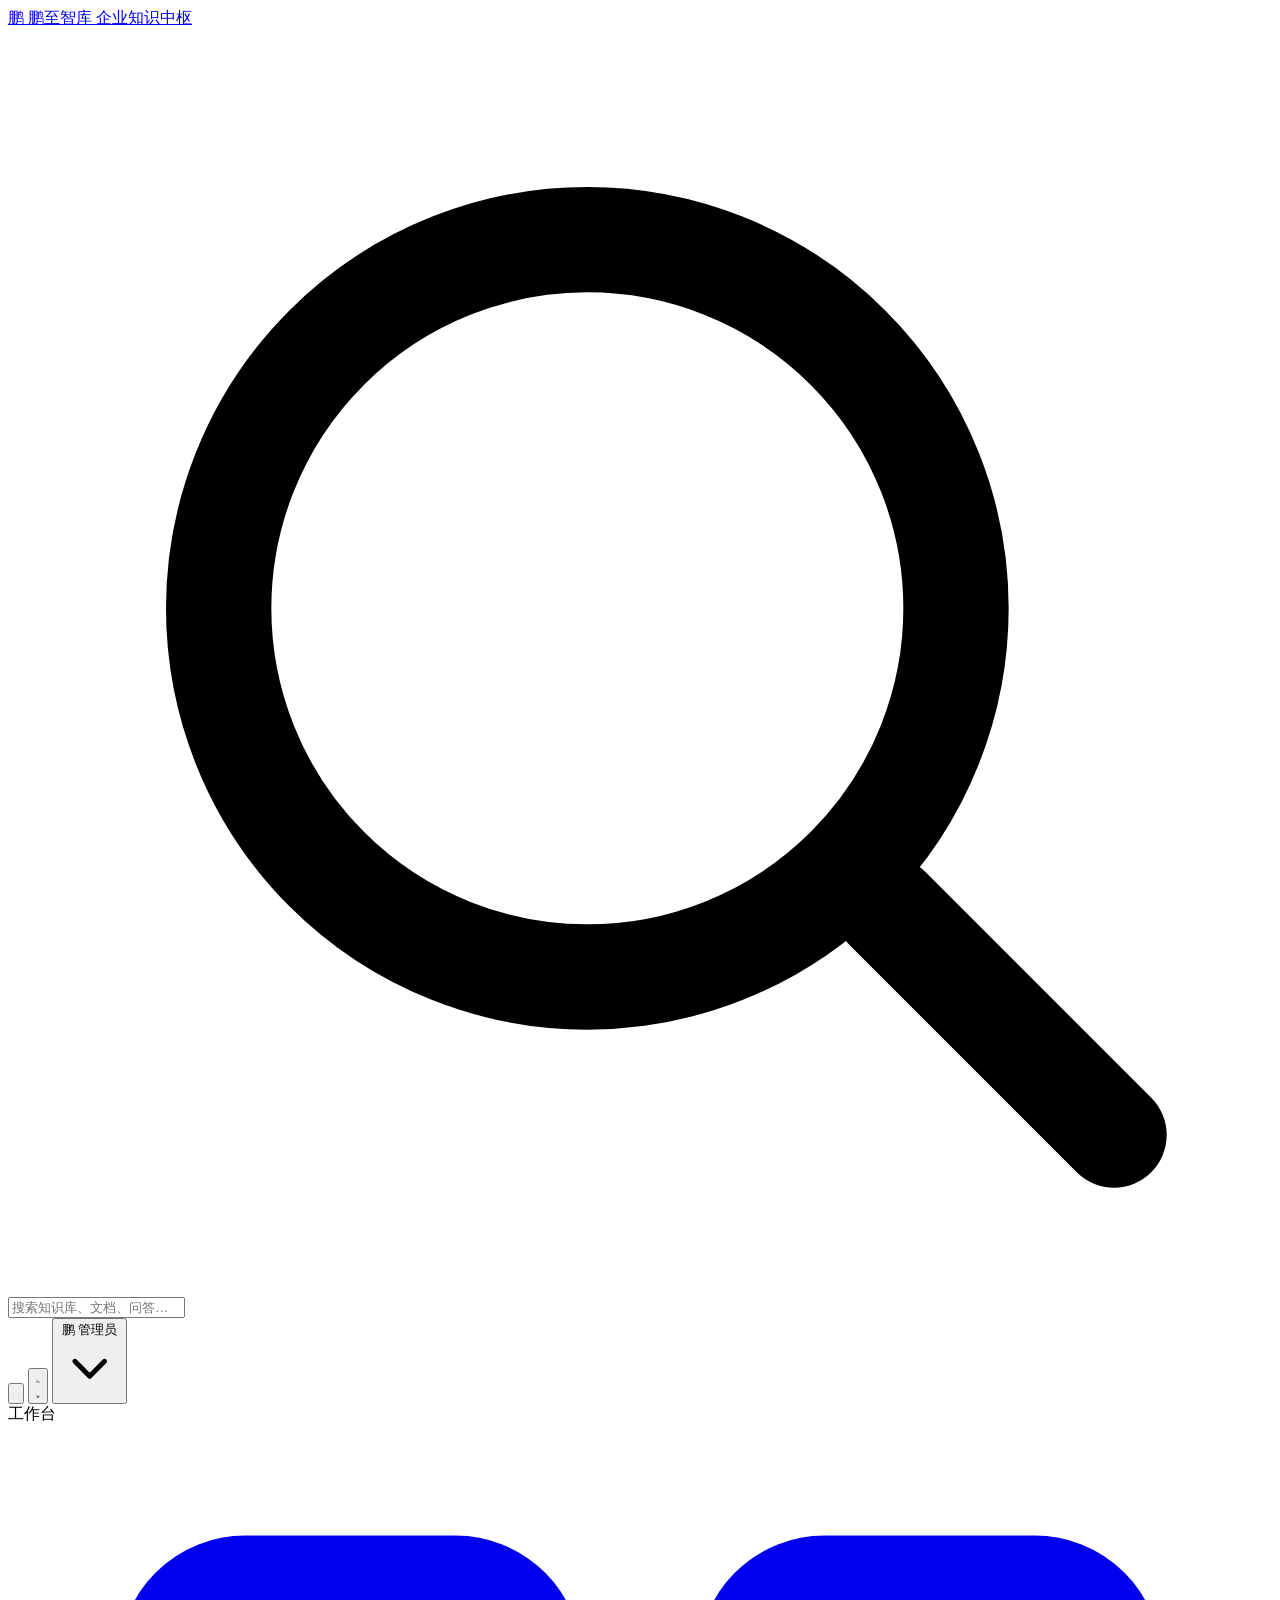
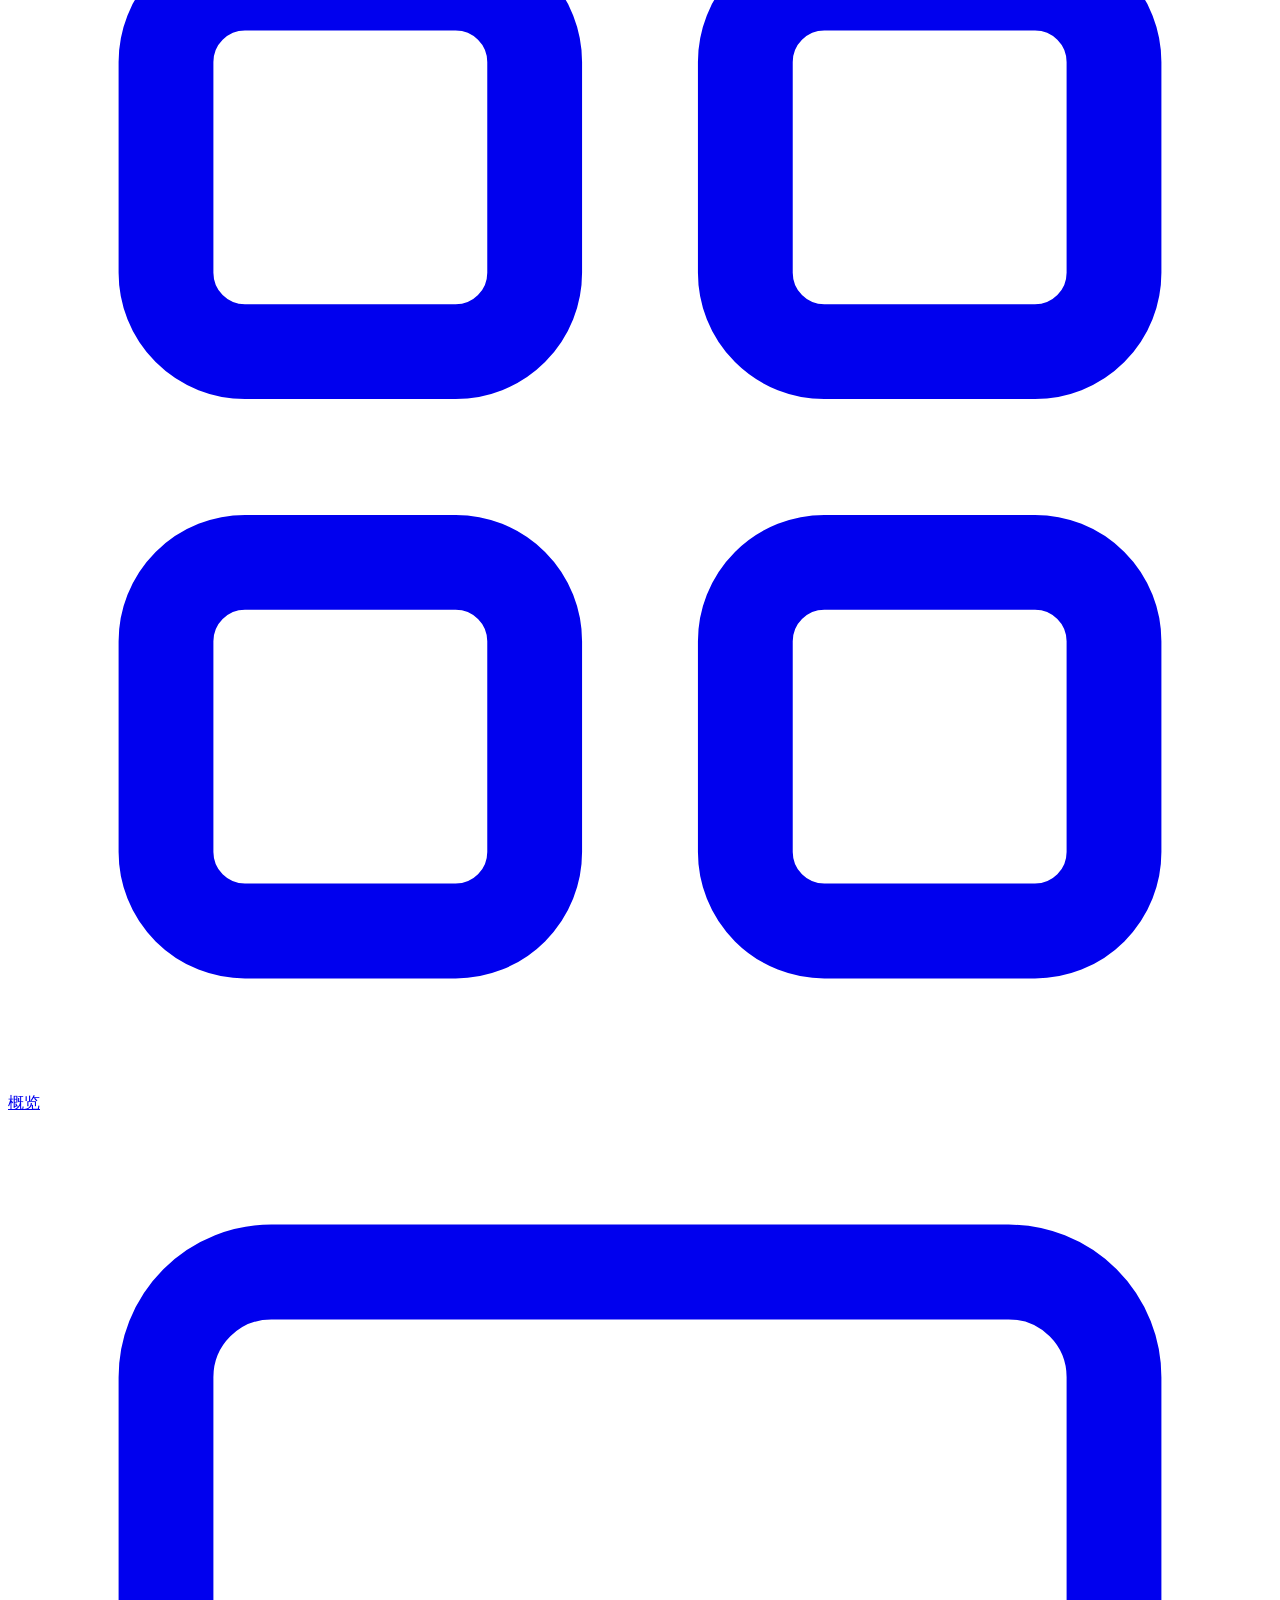
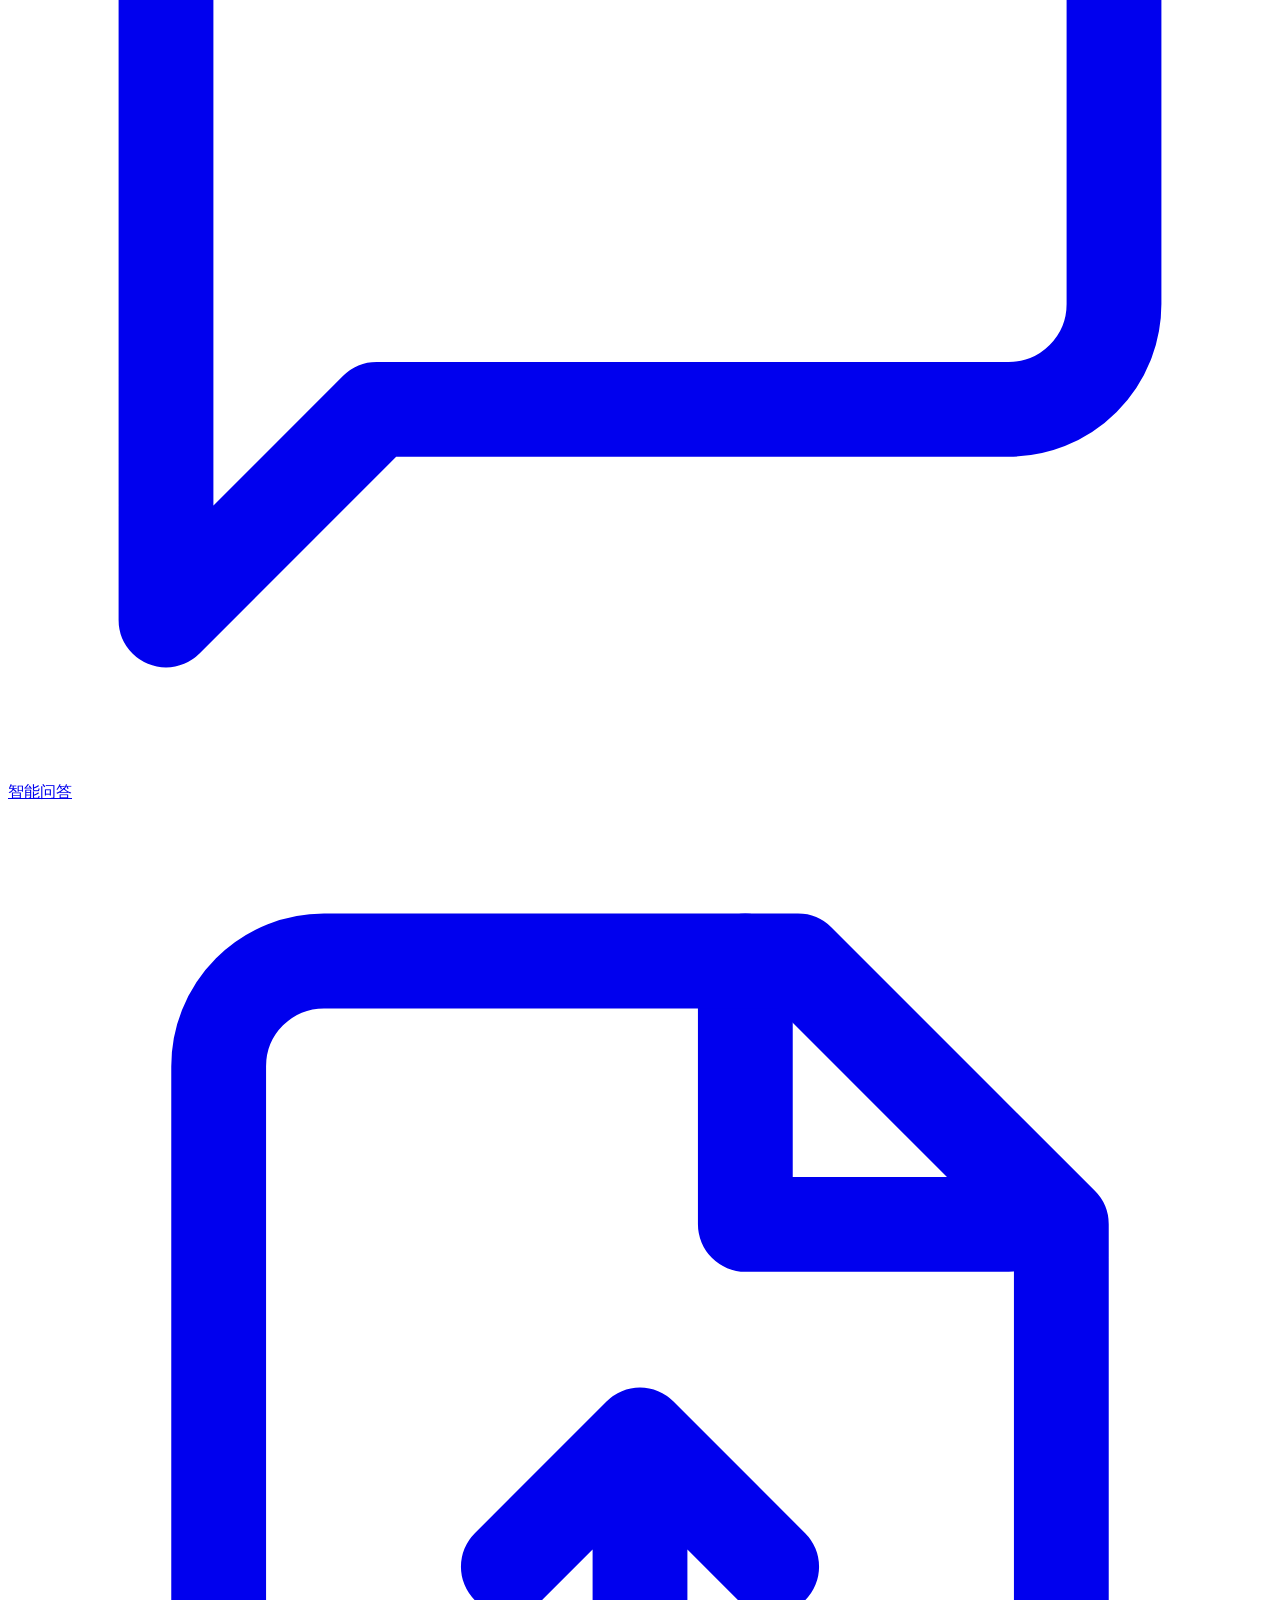
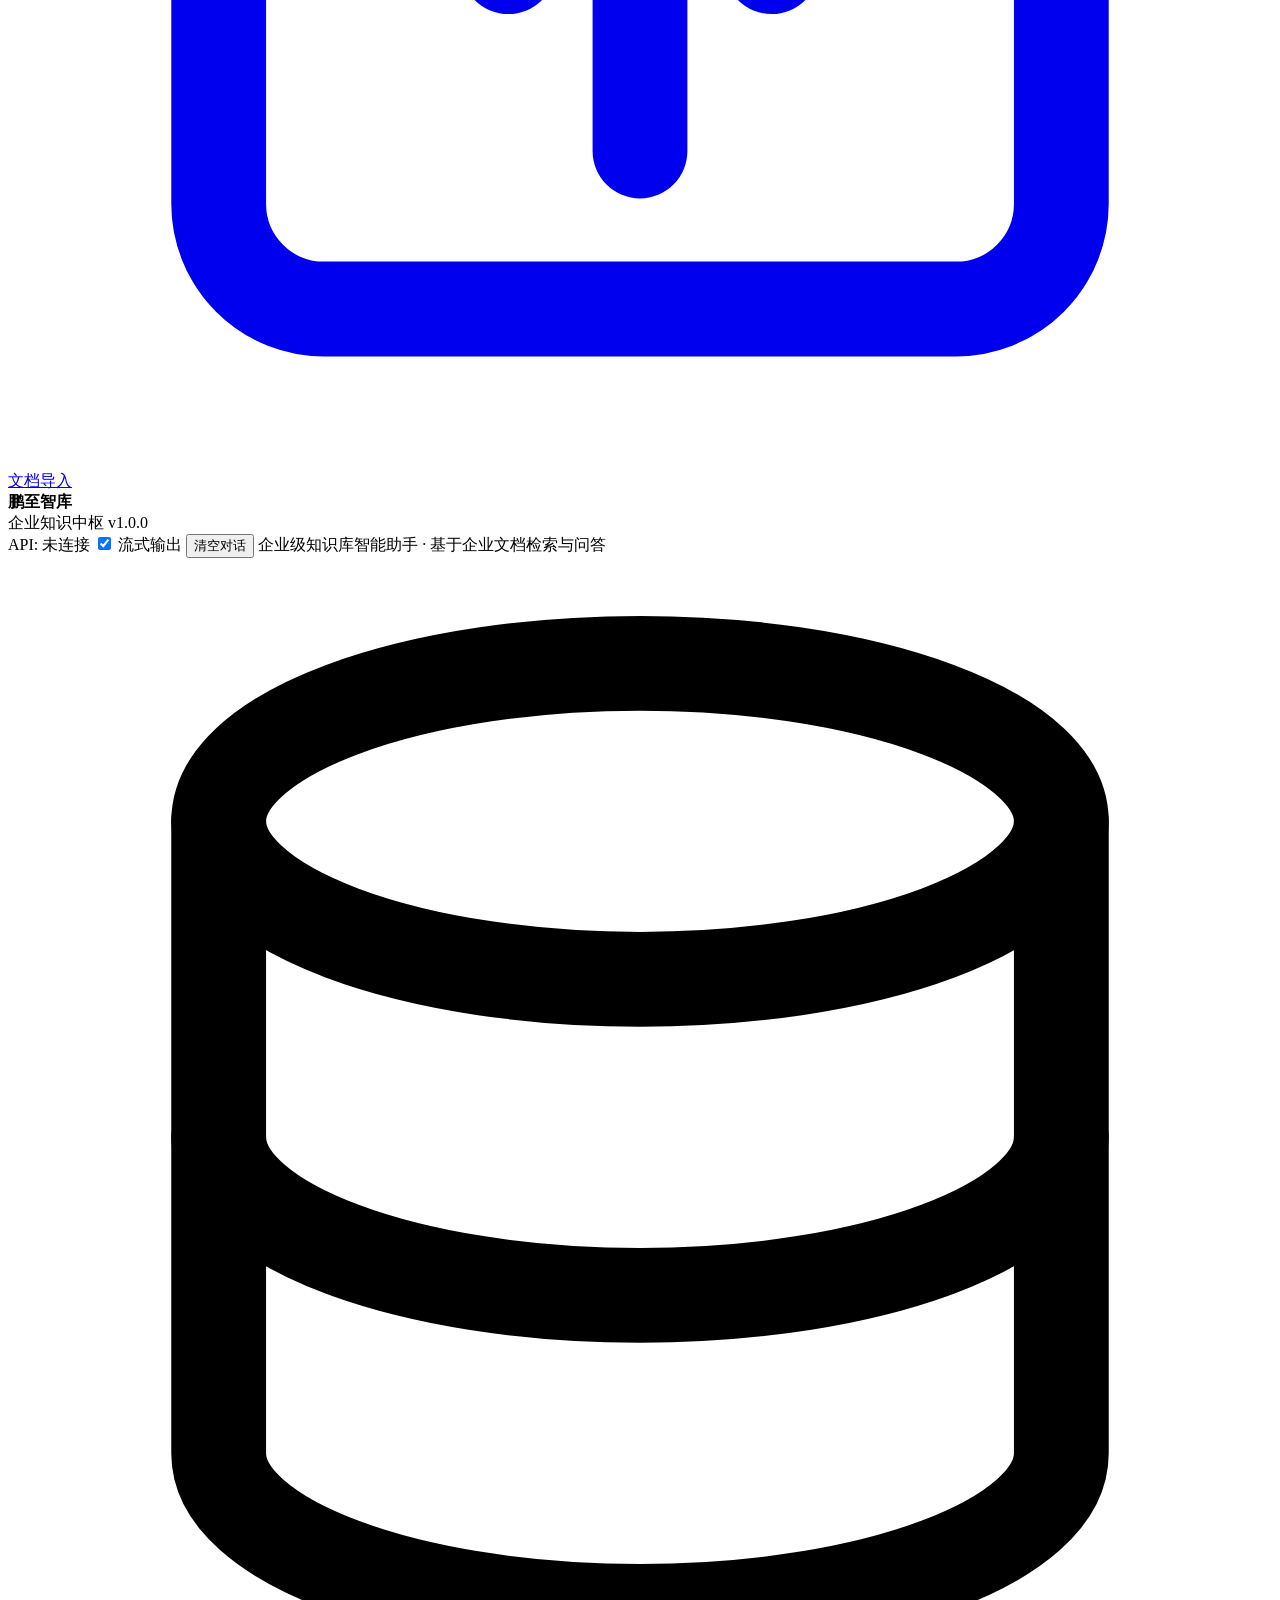
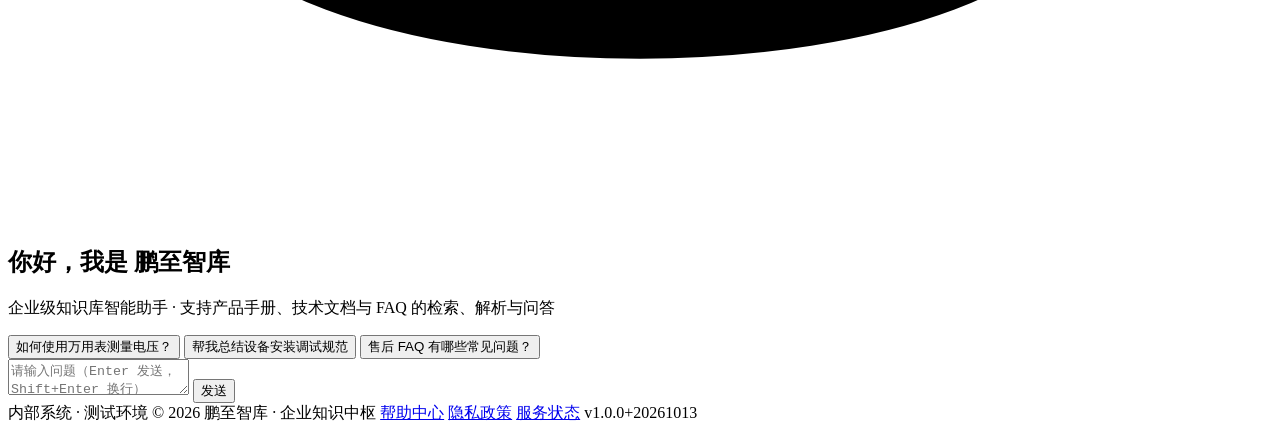
==== web/page/chat.html @ e727480e "feat: 前端页面、测试脚本与检索优化文档 - web/page/*.html 前端页面（chat/import/index/login/overview/register） - test/ 验证脚" ====
<!DOCTYPE html>
<html lang="zh-CN">
<head>
  <meta charset="UTF-8" />
  <meta name="viewport" content="width=device-width,initial-scale=1.0" />
  <!-- 禁止浏览器缓存页面（详见 import.html 说明） -->
  <meta http-equiv="Cache-Control" content="no-store, no-cache, must-revalidate, max-age=0" />
  <meta http-equiv="Pragma" content="no-cache" />
  <meta http-equiv="Expires" content="0" />
  <title>鹏至智库知识库</title>
  <link rel="stylesheet" href="assets/css/theme.css?v=20261013">
  <link rel="stylesheet" href="assets/css/chat.css?v=20261016">
  <!-- 全局服务地址配置（端口单一数据源，须与 .env 的 KB_PORT_* 一致） -->
  <script src="assets/js/app-config.js?v=20261012"></script>
  <script>
  /* 主题防闪烁：在 <body> 绘制前根据 localStorage 预设 data-theme */
  (function(){
    var STORE='kb_theme';
    function getTheme(){ return document.documentElement.getAttribute('data-theme')==='dark' ? 'dark' : 'light'; }
    function setTheme(t){
      if(t==='dark') document.documentElement.setAttribute('data-theme','dark');
      else document.documentElement.removeAttribute('data-theme');
      try{ localStorage.setItem(STORE,t); }catch(e){}
    }
    /* 防闪烁：首屏即按上次偏好渲染，避免浅色/深色切换瞬间白闪 */
    try{ if(localStorage.getItem(STORE)==='dark') document.documentElement.setAttribute('data-theme','dark'); }catch(e){}
    /* 单一切换函数：每次单击读取当前状态后取反，保证「单击即切换、绝不双击抵消」 */
    function toggleTheme(){ setTheme(getTheme()==='dark' ? 'light' : 'dark'); }
    document.addEventListener('DOMContentLoaded',function(){
      var b=document.getElementById('themeToggle');
      if(b){
        /* 整个按钮均为点击热区（SVG 已设 pointer-events:none），无内部死区 */
        b.addEventListener('click', function(e){ e.preventDefault(); toggleTheme(); });
        /* 键盘可达：Enter / 空格也能一键切换 */
        b.addEventListener('keydown', function(e){ if(e.key==='Enter'||e.key===' '){ e.preventDefault(); toggleTheme(); } });
      }
    });
    /* 暴露全局，避免重复绑定，也便于其它脚本复用 */
    window.__toggleTheme = toggleTheme;
  })();
  </script>
</head>
<body>
  <div class="appshell">
    <!-- 顶部应用栏（全站统一） -->
    <header class="appbar">
      <a class="appbar__brand" href="/" data-nav="portal" title="返回首页">
        <span class="appbar__logo">鹏</span>
        <span class="appbar__name">鹏至智库</span>
        <span class="appbar__tag">企业知识中枢</span>
      </a>
      <div class="appbar__tools">
        <div class="appbar__search">
          <svg viewBox="0 0 24 24" fill="none" stroke="currentColor" stroke-width="2" stroke-linecap="round" stroke-linejoin="round"><circle cx="11" cy="11" r="7"/><path d="M21 21l-4.3-4.3"/></svg>
          <input type="text" placeholder="搜索知识库、文档、问答…" aria-label="搜索">
        </div>
        <button class="appbar__bell" type="button" title="通知" aria-label="通知">
          <svg viewBox="0 0 24 24" fill="none" stroke="currentColor" stroke-width="2" stroke-linecap="round" stroke-linejoin="round"><path d="M18 8a6 6 0 0 0-12 0c0 7-3 9-3 9h18s-3-2-3-9"/><path d="M13.7 21a2 2 0 0 1-3.4 0"/></svg>
          <span class="appbar__dot"></span>
        </button>
        <button class="theme-toggle" id="themeToggle" type="button" title="切换浅色/深色" aria-label="切换浅色/深色">
          <svg class="ic-moon" viewBox="0 0 24 24" fill="none" stroke="currentColor" stroke-width="2" stroke-linecap="round" stroke-linejoin="round"><path d="M21 12.79A9 9 0 1 1 11.21 3 7 7 0 0 0 21 12.79z"/></svg>
          <svg class="ic-sun" viewBox="0 0 24 24" fill="none" stroke="currentColor" stroke-width="2" stroke-linecap="round" stroke-linejoin="round"><circle cx="12" cy="12" r="4"/><path d="M12 2v2M12 20v2M4.93 4.93l1.41 1.41M17.66 17.66l1.41 1.41M2 12h2M20 12h2M4.93 19.07l1.41-1.41M17.66 6.34l1.41-1.41"/></svg>
        </button>
        <button class="appbar__user" id="userBtn" type="button" title="账户">
          <span class="appbar__avatar">鹏</span>
          <span class="appbar__uname">管理员</span>
          <svg class="caret" viewBox="0 0 24 24" fill="none" stroke="currentColor" stroke-width="2" stroke-linecap="round" stroke-linejoin="round"><path d="M6 9l6 6 6-6"/></svg>
        </button>
        <div class="appbar__menu" id="userMenu" hidden>
          <div class="appbar__menu__hd"><b>管理员</b>admin@pengzhi.internal</div>
          <button class="appbar__menu__item" type="button">个人中心</button>
          <button class="appbar__menu__item" type="button">偏好设置</button>
          <div class="appbar__menu__sep"></div>
          <button class="appbar__menu__item danger" id="btnLogout" type="button">退出登录</button>
        </div>
      </div>
    </header>

    <div class="appbody">
      <nav class="sidenav">
        <div class="sidenav__group">工作台</div>
        <a class="sidenav__link" data-nav="overview" href="overview.html">
          <svg viewBox="0 0 24 24" fill="none" stroke="currentColor" stroke-width="1.8" stroke-linecap="round" stroke-linejoin="round"><rect x="3" y="3" width="7" height="7" rx="1.5"/><rect x="14" y="3" width="7" height="7" rx="1.5"/><rect x="3" y="14" width="7" height="7" rx="1.5"/><rect x="14" y="14" width="7" height="7" rx="1.5"/></svg>
          概览
        </a>
        <a class="sidenav__link is-active" data-nav="chat" href="chat.html">
          <svg viewBox="0 0 24 24" fill="none" stroke="currentColor" stroke-width="1.8" stroke-linecap="round" stroke-linejoin="round"><path d="M21 15a2 2 0 0 1-2 2H7l-4 4V5a2 2 0 0 1 2-2h14a2 2 0 0 1 2 2z"/></svg>
          智能问答
        </a>
        <a class="sidenav__link" data-nav="import" href="import.html">
          <svg viewBox="0 0 24 24" fill="none" stroke="currentColor" stroke-width="1.8" stroke-linecap="round" stroke-linejoin="round"><path d="M14 3v5h5"/><path d="M15 3H6a2 2 0 0 0-2 2v14a2 2 0 0 0 2 2h12a2 2 0 0 0 2-2V8z"/><path d="M12 18v-6M9.5 14.5 12 12l2.5 2.5"/></svg>
          文档导入
        </a>
        <div class="sidenav__foot"><b>鹏至智库</b><br>企业知识中枢 v1.0.0</div>
      </nav>

      <div class="appmain">
      <div class="chatbar">
        <span class="pill" id="apiPill">API: 未连接</span>
        <label class="chatbar__opt"><input type="checkbox" id="streamToggle" checked> 流式输出</label>
        <button class="btn btn-ghost" id="btnClear">清空对话</button>
        <span class="chatbar__spacer"></span>
        <span class="chatbar__hint">企业级知识库智能助手 · 基于企业文档检索与问答</span>
      </div>

      <div class="app">
    <div class="chat" id="chat">
      <div class="chat-hero">
        <div class="chat-hero__icon">
          <svg viewBox="0 0 24 24" fill="none" stroke="currentColor" stroke-width="1.8" stroke-linecap="round" stroke-linejoin="round" aria-hidden="true">
            <ellipse cx="12" cy="5" rx="8" ry="3"/>
            <path d="M4 5v6c0 1.66 3.58 3 8 3s8-1.34 8-3V5"/>
            <path d="M4 11v6c0 1.66 3.58 3 8 3s8-1.34 8-3v-6"/>
          </svg>
        </div>
        <h2 class="chat-hero__title">你好，我是 鹏至智库</h2>
        <p class="chat-hero__sub">企业级知识库智能助手 · 支持产品手册、技术文档与 FAQ 的检索、解析与问答</p>
        <div class="chat-hero__chips">
          <button class="chip-sug" type="button" data-q="如何使用万用表测量电压？">如何使用万用表测量电压？</button>
          <button class="chip-sug" type="button" data-q="帮我总结设备安装调试规范">帮我总结设备安装调试规范</button>
          <button class="chip-sug" type="button" data-q="售后 FAQ 有哪些常见问题？">售后 FAQ 有哪些常见问题？</button>
        </div>
      </div>
    </div>

    <div class="composer">
      <textarea id="input" placeholder="请输入问题（Enter 发送，Shift+Enter 换行）"></textarea>
      <button class="send" id="send">发送</button>
    </div>
    </div>
    </div>
    </div>
    <footer class="appfoot">
      <span class="appfoot__env">内部系统 · 测试环境</span>
      <span>© 2026 鹏至智库 · 企业知识中枢</span>
      <span class="appfoot__links">
        <a href="#">帮助中心</a>
        <a href="#">隐私政策</a>
        <a href="#">服务状态</a>
      </span>
      <span class="appfoot__ver">v1.0.0+20261013</span>
    </footer>
  </div>

  <script>
    // 后端基地址：从全局配置读取问答服务地址（与 .env 的 KB_PORT_QUERY=8101 一致）。
    // 端口统一收口在 assets/js/app-config.js，避免写死端口导致跨端口调用失败。
    const API_BASE = window.KB_SERVICES.query;
    const chatEl = document.getElementById('chat');
    const inputEl = document.getElementById('input');
    const sendBtn = document.getElementById('send');
    const apiPill = document.getElementById('apiPill');
    const btnClear = document.getElementById('btnClear');
    const streamToggle = document.getElementById('streamToggle');

    // Session ID Logic
    let sessionId = localStorage.getItem('kb_session_id');
    if (!sessionId) {
      sessionId = 'sess-' + Math.random().toString(36).slice(2) + Date.now().toString(36);
      localStorage.setItem('kb_session_id', sessionId);
    }

    function scrollToBottom(){
      chatEl.scrollTop = chatEl.scrollHeight;
    }
    function nowTime(){
      const d = new Date();
      return d.toLocaleTimeString('zh-CN', {hour:'2-digit', minute:'2-digit'});
    }
    function formatTime(ts){
      if(!ts) return nowTime();
      const d = new Date(Number(ts) * 1000);
      if(Number.isNaN(d.getTime())) return nowTime();
      return d.toLocaleTimeString('zh-CN', {hour:'2-digit', minute:'2-digit'});
    }
    function escapeHtml(str){
      return String(str)
        .replaceAll('&','&amp;')
        .replaceAll('<','&lt;')
        .replaceAll('>','&gt;')
        .replaceAll('"','&quot;')
        .replaceAll("'","&#039;");
    }

    function isImageUrl(url){
      // 增加宽松度，有些 url 可能后面跟了奇怪的参数
      // 只要包含 .jpg .png 等扩展名，且后面是 ? # 或 结束，或者被某些标点截断前
      // 简单判断：路径部分以图片后缀结尾
      try {
        const u = new URL(url);
        return /\.(png|jpe?g|gif|webp|bmp|svg)$/i.test(u.pathname);
      } catch (e) {
        // 如果 new URL 失败（比如相对路径或非法字符），退回正则匹配
        return /\.(png|jpe?g|gif|webp|bmp|svg)(\?|#|$)/i.test(url || '');
      }
    }

    function normalizeUrl(rawUrl){
      const s = String(rawUrl || '').trim();
      if(!s) return '';
      // 尽量保留原始 URL，但把空格编码，避免 img src 失败
      return s.replace(/\s/g, '%20');
    }

    function dedupeKeepOrder(arr){
      const seen = new Set();
      const out = [];
      for(const x of (Array.isArray(arr) ? arr : [])){
        const v = String(x || '');
        if(!v) continue;
        if(seen.has(v)) continue;
        seen.add(v);
        out.push(v);
      }
      return out;
    }

    function extractUrlsLoose(text){
      const s = String(text || '');
      // 简单正则提取：匹配 http/https 开头，直到遇到空白字符
      // [^\s] 包含中文、特殊符号等，直到遇到换行或空格
      const regex = /(https?:\/\/[^\s]+)/g;
      const matches = s.match(regex) || [];
      const urls = [];
      
      // 去除首尾标点
      const trimTailPunct = (u) => String(u || '').replace(/[)\]}'">，。,;；\]】）＞]+$/g, '');
      const trimHeadPunct = (u) => String(u || '').replace(/^[<([{'"]+|^[＜（【\[]+/g, '');

      for(const m of matches){
        let u = trimHeadPunct(trimTailPunct(m));
        // 简单清洗可能混入的结尾
        if(u) urls.push(u);
      }
      return dedupeKeepOrder(urls);
    }

    function parseImagesFromTextLoosely(text){
      const urls = extractUrlsLoose(text).filter(isImageUrl);
      return dedupeKeepOrder(urls);
    }

    function findLastImageMarkerIndex(raw){
      const s = String(raw || '');
      // 支持多种写法：【图片】、【 图片 】、[图片]、[ 图片 ]
      const re = /【\s*图片\s*】|\[\s*图片\s*\]/g;
      let m;
      let lastIdx = -1;
      let lastLen = 0;
      while((m = re.exec(s)) !== null){
        lastIdx = m.index;
        lastLen = m[0].length;
      }
      return { idx: lastIdx, len: lastLen };
    }

    function parseAnswerAndImages(text){
      const raw = String(text || '');
      const { idx, len } = findLastImageMarkerIndex(raw);
      if(idx === -1) return { text: raw, images: [] };

      const before = raw.slice(0, idx).trimEnd();
      const after = raw.slice(idx + len).trim();
      const urls = [];

      // 优先按“每行一个 URL”的方式解析，允许 URL 中包含空格
      const lines = after.split(/\r?\n/).map(l => l.trim()).filter(Boolean);
      for(const line of lines){
        if(line.startsWith('http://') || line.startsWith('https://')){
          urls.push(line);
        }else{
          // 兼容同一行包含多个 URL 的情况
          const matches = extractUrlsLoose(line);
          for(const u of matches){
            urls.push(u);
          }
        }
      }

      // 去重保序 + 过滤图片链接
      const seen = new Set();
      const images = [];
      for(const u of urls){
        const normalized = normalizeUrl(u);
        if(!isImageUrl(normalized)) continue;
        if(seen.has(normalized)) continue;
        seen.add(normalized);
        images.push(normalized);
      }
      return { text: before, images };
    }

    function shouldShowImagesByAnswer(answerText){
      const t = String(answerText || '');
      // 常见“需要看图/见图/如下图”的表述
      const keywords = [
        '如图', '如下图', '见图', '见下图', '下图', '上图',
        '图片', '示意图', '结构图', '外观', '接线图', '电路图', '原理图', '安装图', '尺寸图', '截图'
      ];
      return keywords.some(k => t.includes(k));
    }

    function renderAnswerWithImages(containerEl, answerText, candidateImageUrls){
      const { text, images: imagesFromBlock } = parseAnswerAndImages(answerText);
      const candidates = Array.isArray(candidateImageUrls)
        ? candidateImageUrls.map(normalizeUrl).filter(isImageUrl)
        : [];
      const hasBlockImages = imagesFromBlock && imagesFromBlock.length > 0;
      
      // 使用宽松提取
      const looseImages = extractUrlsLoose(answerText).map(normalizeUrl).filter(isImageUrl);
      
      // 只要后端给了候选图片，就展示（避免答案没写“如图”但用户仍需要看图）
      // 或者从文本里提取到了图片 URL
      const shouldShow = hasBlockImages || (candidates.length > 0) || (looseImages.length > 0);
      
      // 优先级：Block 显式标记 > 后端候选 > 文本宽松提取
      // 注意：这里做个并集可能更好，防止漏掉
      const allImages = new Set([
          ...(hasBlockImages ? imagesFromBlock : []),
          ...candidates,
          ...looseImages
      ]);
      const images = Array.from(allImages);

      containerEl.textContent = '';

      if((text || '').trim().length > 0){
        const textEl = document.createElement('div');
        textEl.className = 'answer-text';
        textEl.textContent = text;
        containerEl.appendChild(textEl);
      }else{
        const textEl = document.createElement('div');
        textEl.className = 'answer-text';
        textEl.textContent = '（已完成，但未返回答案）';
        containerEl.appendChild(textEl);
      }

      if(images && images.length > 0){
        const imgWrap = document.createElement('div');
        imgWrap.className = 'answer-images';
        for(const url of images){
          const safeUrl = normalizeUrl(url);
          const img = document.createElement('img');
          img.loading = 'lazy';
          img.src = safeUrl;
          img.alt = '参考图片';
          img.referrerPolicy = 'no-referrer';
          img.addEventListener('error', () => {
            img.style.display = 'none';
          });
          imgWrap.appendChild(img);

          const link = document.createElement('a');
          link.href = safeUrl;
          link.target = '_blank';
          link.rel = 'noopener noreferrer';
          link.textContent = url;
          imgWrap.appendChild(link);
        }
        containerEl.appendChild(imgWrap);
      }
    }

    function addUserMsg(text){
      const html = `
        <div class="msg user">
          <div>
            <div class="bubble">${escapeHtml(text)}</div>
            <div class="meta">${nowTime()}</div>
          </div>
          <div class="avatar">我</div>
        </div>
      `;
      chatEl.insertAdjacentHTML('beforeend', html);
      scrollToBottom();
    }

    function addUserMsgWithTime(text, ts){
      const html = `
        <div class="msg user">
          <div>
            <div class="bubble">${escapeHtml(text)}</div>
            <div class="meta">${formatTime(ts)}</div>
          </div>
          <div class="avatar">我</div>
        </div>
      `;
      chatEl.insertAdjacentHTML('beforeend', html);
      scrollToBottom();
    }

    function addBotMsgWithTime(text, ts, imageUrls){
      const id = 'bot-his-' + Math.random().toString(36).slice(2);
      const html = `
        <div class="msg bot" id="${id}">
          <div class="avatar bot" title="鹏至智库" aria-label="鹏至智库"><svg viewBox="0 0 24 24" fill="none" stroke="currentColor" stroke-width="1.8" stroke-linecap="round" stroke-linejoin="round" aria-hidden="true"><ellipse cx="12" cy="5" rx="8" ry="3"/><path d="M4 5v6c0 1.66 3.58 3 8 3s8-1.34 8-3V5"/><path d="M4 11v6c0 1.66 3.58 3 8 3s8-1.34 8-3v-6"/></svg></div>
          <div>
            <div class="bubble"><div class="answer"></div><button class="bubble-copy" type="button" title="复制答案">复制</button></div>
            <div class="meta">${formatTime(ts)}</div>
          </div>
        </div>
      `;
      chatEl.insertAdjacentHTML('beforeend', html);
      const el = document.getElementById(id);
      if(el){
        const answerEl = el.querySelector('.answer');
        renderAnswerWithImages(answerEl, text || '', imageUrls || []);
      }
      scrollToBottom();
    }

    function addBotMsgSkeleton(){
      const id = 'bot-' + Math.random().toString(36).slice(2);
      const html = `
        <div class="msg bot" id="${id}">
          <div class="avatar bot" title="鹏至智库" aria-label="鹏至智库"><svg viewBox="0 0 24 24" fill="none" stroke="currentColor" stroke-width="1.8" stroke-linecap="round" stroke-linejoin="round" aria-hidden="true"><ellipse cx="12" cy="5" rx="8" ry="3"/><path d="M4 5v6c0 1.66 3.58 3 8 3s8-1.34 8-3V5"/><path d="M4 11v6c0 1.66 3.58 3 8 3s8-1.34 8-3v-6"/></svg></div>
          <div style="min-width: 180px;">
            <div class="bubble">
              <span class="typing"><span class="dot"></span><span class="dot"></span><span class="dot"></span><span class="typing__label">正在思考…</span></span>
              <details class="progress" open>
                <summary>阶段进度（等待中）</summary>
                <ul></ul>
              </details>
              <button class="bubble-copy" type="button" title="复制答案">复制</button>
            </div>
            <div class="meta">${nowTime()}</div>
          </div>
        </div>
      `;
      chatEl.insertAdjacentHTML('beforeend', html);
      scrollToBottom();
      return document.getElementById(id);
    }

    function renderProgress(botMsgEl, doneList, runningList, status){
      const details = botMsgEl.querySelector('details.progress');
      const summary = details.querySelector('summary');
      const ul = details.querySelector('ul');
      const done = Array.isArray(doneList) ? doneList : [];
      const running = Array.isArray(runningList) ? runningList : [];
      const totalDone = done.length;
      const totalRun = running.length;

      const statusMap = {
        'processing': '处理中',
        'completed': '已完成',
        'failed': '失败',
        'pending': '等待中',
      };
      const displayStatus = statusMap[status] || status || 'unknown';

      summary.textContent = `阶段进度（已完成${totalDone}，进行中${totalRun}，状态：${displayStatus}）`;

      const lines = [
        ...done.map(x => `✅ ${x}`),
        ...running.map(x => `⏳ ${x}`)
      ];
      ul.innerHTML = '';
      if(lines.length === 0){
        ul.insertAdjacentHTML('beforeend', '<li>暂无进度</li>');
      }else{
        for(const line of lines){
          ul.insertAdjacentHTML('beforeend', `<li>${escapeHtml(line)}</li>`);
        }
      }
    }

    function finalizeBotAnswer(botMsgEl, answer, error, imageUrls){
      const bubble = botMsgEl.querySelector('.bubble');
      const progress = botMsgEl.querySelector('details.progress');
      const err = (error || '').trim();

      if(err){
        const progressEl = progress ? progress : null;
        if(progressEl) {
            progressEl.remove();
            progressEl.removeAttribute('open');
        }
        bubble.textContent = '';
        const errEl = document.createElement('div');
        errEl.className = 'answer';
        errEl.textContent = `抱歉，本次处理失败：\n${err}`;
        bubble.appendChild(errEl);
        if(progressEl) bubble.appendChild(progressEl);
        return;
      }

      const progressEl = progress ? progress : null;
      if(progressEl) {
        progressEl.remove();
        progressEl.removeAttribute('open'); // 完成后自动收起
      }
      bubble.textContent = '';
      const answerEl = document.createElement('div');
      answerEl.className = 'answer';
      bubble.appendChild(answerEl);
      renderAnswerWithImages(answerEl, answer || '', imageUrls || []);
      if(progressEl) bubble.appendChild(progressEl);
    }

    async function apiHealth(){
      try{
        const res = await fetch(`${API_BASE}/health`);
        if(!res.ok) throw new Error('health not ok');
        apiPill.textContent = `API: 已连接`;
      }catch(e){
        apiPill.textContent = `API: 未连接`;
      }
    }

    async function loadHistory(){
      try{
        const res = await fetch(`${API_BASE}/history/${sessionId}`);
        if(!res.ok) return;
        const data = await res.json();
        const items = Array.isArray(data.items) ? data.items : [];
        if(items.length === 0) return;
        // 保留首条欢迎消息，其余先清空再渲染历史
        const nodes = Array.from(chatEl.querySelectorAll('.msg'));
        for(let i=1;i<nodes.length;i++) nodes[i].remove();
        for(const item of items){
          if(item.role === 'user'){
            addUserMsgWithTime(item.text || '', item.ts);
          }else{
            addBotMsgWithTime(item.text || '', item.ts, item.image_urls || []);
          }
        }
        scrollToBottom();
      }catch(_){}
    }

    async function submitQuery(text){
      const isStream = streamToggle.checked;
      const res = await fetch(`${API_BASE}/query`, {
        method: 'POST',
        headers: {'Content-Type':'application/json'},
        body: JSON.stringify({
          query: text,
          session_id: sessionId,
          is_stream: isStream
        })
      });
      if(!res.ok){
        const msg = await res.text();
        throw new Error(msg || '请求失败');
      }
      return await res.json();
    }

    async function poll(taskId, botMsgEl){
      const typing = botMsgEl.querySelector('.typing');
      const interval = setInterval(async () => {
        try{
          const res = await fetch(`${API_BASE}/status/${taskId}`);
          const data = await res.json();
          renderProgress(botMsgEl, data.done_list, data.running_list, data.status);

          if(data.status === 'completed'){
            if(typing) typing.remove();
            finalizeBotAnswer(botMsgEl, data.answer, data.error, data.image_urls || []);
            clearInterval(interval);
            sendBtn.disabled = false;
          }else if(data.status === 'failed'){
            if(typing) typing.remove();
            finalizeBotAnswer(botMsgEl, data.answer, data.error || 'failed', data.image_urls || []);
            clearInterval(interval);
            sendBtn.disabled = false;
          }
        }catch(e){
          // 轮询错误不立刻终止，让用户稍后重试
        }
      }, 1200);
    }

    async function onSend(){
      console.log('[perf] A onSend start', performance.now());
      const text = (inputEl.value || '').trim();
      if(!text) return;
      inputEl.value = '';
      autoGrow();
      addUserMsg(text);
      const botMsgEl = addBotMsgSkeleton();
      sendBtn.disabled = true;

      try{
        const isStream = streamToggle.checked;
        console.log('[perf] B submitQuery start', performance.now(), { isStream });
        const data = await submitQuery(text);
        console.log('[perf] B submitQuery end', performance.now(), data);
        
        // 渲染初始状态
        renderProgress(botMsgEl, [], [], 'pending');

        if (!isStream) {
          // 非流式：直接拿到结果
          // data: { session_id, answer, done_list, error, message }
          renderProgress(botMsgEl, data.done_list || [], [], 'completed');
          finalizeBotAnswer(botMsgEl, data.answer, data.error, data.image_urls || []);
          sendBtn.disabled = false;
          return;
        }

        // 流式：SSE
        const { session_id } = data; // 此时 backend 返回 session_id
        
        const bubble = botMsgEl.querySelector('.bubble');
        let answerEl = bubble.querySelector('.answer');
        if(!answerEl){
          answerEl = document.createElement('div');
          answerEl.className = 'answer';
          bubble.insertBefore(answerEl, bubble.firstChild);
        }

        const es = new EventSource(`${API_BASE}/stream/${session_id}`);
        console.log('[perf] C EventSource created', performance.now(), { session_id });
        let rawAnswerText = '';

        es.addEventListener('progress', (e) => {
          try{
            const d = JSON.parse(e.data || '{}');
            renderProgress(botMsgEl, d.done_list, d.running_list, d.status);
            // 当进度状态已完成时，提前结束“...”等待态
            if(d && d.status === 'completed'){
              const typing = botMsgEl.querySelector('.typing');
              if(typing) typing.remove();
              // 防止后端未发送 final 导致按钮一直禁用
              sendBtn.disabled = false;
            }
          }catch(_){}
        });

        es.addEventListener('delta', (e) => {
          try{
            const d = JSON.parse(e.data || '{}');
            const delta = d.delta || '';
            if(delta){
              rawAnswerText += delta;
              // 即使后端未发送 final，也尽可能在流式过程中渲染图片
              renderAnswerWithImages(answerEl, rawAnswerText, []);
              scrollToBottom();
            }
          }catch(_){}
        });

        es.addEventListener('final', (e) => {
          const typing = botMsgEl.querySelector('.typing');
          if(typing) typing.remove();
          // 收起进度条
          const progress = botMsgEl.querySelector('details.progress');
          if(progress) progress.removeAttribute('open');
          
          try{
            const d = JSON.parse(e.data || '{}');
            // 流式 delta 可能不包含“【图片】/图片列表”，最终包的 d.answer 才是完整答案；优先使用 d.answer
            const finalText = (d && typeof d.answer === 'string' && d.answer.trim().length > 0) ? d.answer : (rawAnswerText || answerEl.textContent || '');
            renderAnswerWithImages(answerEl, finalText, d.image_urls || []);
          }catch(_){}
          es.close();
          sendBtn.disabled = false;
        });

        es.addEventListener('final_answer', (e) => {
           // 响应用户的 final_answer 信号，确保图片渲染
          const typing = botMsgEl.querySelector('.typing');
          if(typing) typing.remove();
          const progress = botMsgEl.querySelector('details.progress');
          if(progress) progress.removeAttribute('open');
          
          try{
            const d = JSON.parse(e.data || '{}');
            const finalText = (d && typeof d.answer === 'string' && d.answer.trim().length > 0) ? d.answer : (rawAnswerText || answerEl.textContent || '');
            renderAnswerWithImages(answerEl, finalText, d.image_urls || []);
          }catch(_){}
          es.close();
          sendBtn.disabled = false;
        });

        es.addEventListener('error', (e) => {
          const typing = botMsgEl.querySelector('.typing');
          if(typing) typing.remove();
          // 收起进度条
          const progress = botMsgEl.querySelector('details.progress');
          if(progress) progress.removeAttribute('open');

          try{
            const msg = e && e.data ? (JSON.parse(e.data).error || 'SSE 连接中断/失败') : 'SSE 连接中断/失败';
            rawAnswerText += `\n\n（错误：${msg}）`;
            renderAnswerWithImages(answerEl, rawAnswerText, []);
          }catch(_){
            rawAnswerText += `\n\n（错误：SSE 连接中断/失败）`;
            renderAnswerWithImages(answerEl, rawAnswerText, []);
          }
          es.close();
          sendBtn.disabled = false;
        });
      }catch(e){
        const bubble = botMsgEl.querySelector('.bubble');
        const progress = botMsgEl.querySelector('details.progress');
        const typing = botMsgEl.querySelector('.typing');
        if(typing) typing.remove();
        bubble.innerHTML = `请求失败：${escapeHtml(e.message || e)}\n\n` + progress.outerHTML;
        sendBtn.disabled = false;
      }
    }

    sendBtn.addEventListener('click', onSend);
    inputEl.addEventListener('keydown', (e) => {
      if(e.key === 'Enter' && !e.shiftKey){
        e.preventDefault();
        onSend();
      }
    });

    // 答案复制：事件委托，点击气泡右上角“复制”按钮时，复制该条机器人答案的纯文本
    function copyText(text){
      if(navigator.clipboard && navigator.clipboard.writeText){
        return navigator.clipboard.writeText(text);
      }
      // 兜底方案：临时 textarea + execCommand
      const ta = document.createElement('textarea');
      ta.value = text;
      ta.style.position = 'fixed';
      ta.style.opacity = '0';
      document.body.appendChild(ta);
      ta.select();
      try{ document.execCommand('copy'); }catch(_){}
      document.body.removeChild(ta);
      return Promise.resolve();
    }
    function flashCopy(btn, label, ok){
      const old = btn.textContent;
      btn.textContent = label;
      if(ok) btn.classList.add('is-done');
      setTimeout(() => { btn.textContent = old; btn.classList.remove('is-done'); }, 1400);
    }
    chatEl.addEventListener('click', (e) => {
      const btn = e.target.closest('.bubble-copy');
      if(!btn) return;
      const msg = btn.closest('.msg.bot');
      if(!msg) return;
      const answerEl = msg.querySelector('.answer');
      const txtEl = answerEl ? answerEl.querySelector('.answer-text') : null;
      const txt = (txtEl ? txtEl.textContent : '').trim();
      if(!txt || txt === '（已完成，但未返回答案）'){
        flashCopy(btn, '暂无可复制内容', false);
        return;
      }
      copyText(txt)
        .then(() => flashCopy(btn, '已复制', true))
        .catch(() => flashCopy(btn, '复制失败', false));
    });

    // 输入框随内容自适应增高（封顶 160px 后内部滚动），发送后复位高度
    function autoGrow(){ inputEl.style.height='auto'; inputEl.style.height=Math.min(inputEl.scrollHeight,160)+'px'; }
    inputEl.addEventListener('input', autoGrow);
    autoGrow();
    btnClear.addEventListener('click', async () => {
      if(!confirm('确定要清空当前会话的历史记录吗？这将无法恢复。')) return;

      try {
        const res = await fetch(`${API_BASE}/history/${sessionId}`, { method: 'DELETE' });
        if(!res.ok) {
           console.error("Failed to clear history backend, status:", res.status);
           alert('服务端清空失败，仅清空本地显示');
        }
      } catch(e) {
        console.error("Failed to clear history backend", e);
        alert('服务端清空失败，仅清空本地显示');
      }

      // 清空除首条欢迎消息外的内容
      const nodes = Array.from(chatEl.querySelectorAll('.msg'));
      for(let i=1;i<nodes.length;i++) nodes[i].remove();
      scrollToBottom();
    });

    apiHealth();
    setInterval(apiHealth, 5000);
    loadHistory();
    setTimeout(() => inputEl.focus(), 200);

    // 全局搜索落地：若从应用栏搜索跳转而带 ?q= 参数，则预填输入框并自动发起提问
    // 让顶栏搜索框成为真正的全局入口，而非仅跳转到一个空页面。
    (function () {
      try {
        const params = new URLSearchParams(location.search);
        const q = (params.get('q') || '').trim();
        if (!q) return;
        inputEl.value = q;
        autoGrow();
        const hero = chatEl.querySelector('.chat-hero');
        if (hero && hero.parentNode) hero.remove();
        onSend();
      } catch (e) { /* 解析失败不影响正常打开页面 */ }
    })();
  </script>
  <script>
    // 空状态交互：发起提问后隐藏 Hero；点击推荐问题直接发起提问
    (function () {
      var chat = document.getElementById('chat');
      var send = document.getElementById('send');
      var input = document.getElementById('input');
      if (!chat) return;
      var hero = chat.querySelector('.chat-hero');
      function hideHero() {
        if (hero && hero.parentNode) {
          hero.style.opacity = '0';
          hero.style.transform = 'translateY(-8px)';
          setTimeout(function () { if (hero.parentNode) hero.remove(); }, 220);
        }
      }
      if (send) send.addEventListener('click', hideHero);
      if (input) input.addEventListener('keydown', function (e) {
        if (e.key === 'Enter' && !e.shiftKey) hideHero();
      });
      if (chat.querySelectorAll('.msg').length) hideHero();
      var chips = chat.querySelectorAll('.chip-sug');
      Array.prototype.forEach.call(chips, function (c) {
        c.addEventListener('click', function () {
          if (input) {
            input.value = c.getAttribute('data-q') || c.textContent;
            if (send) send.click();
          }
        });
      });
    })();
  </script>
</body>
</html>
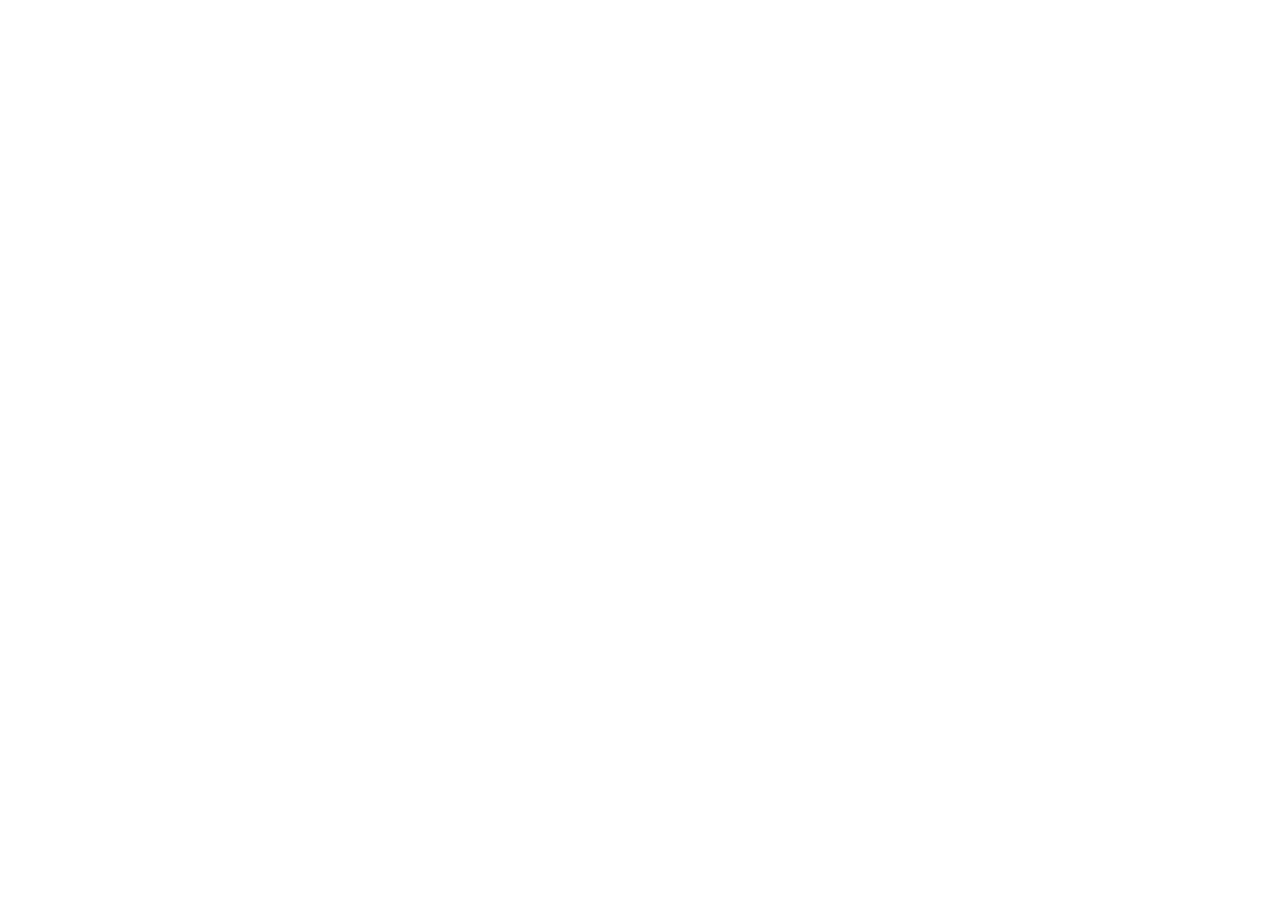
==== commit 54c1b019: "风格换肤：深蓝+金商务风 → 墨绿+暖珊瑚现代清新风 - theme.css 色板令牌(:root / [data-theme=dark])与组件硬编码蓝/金渐变统一替换为墨绿(#0f766e)+暖珊" ====
--- a/web/page/chat.html
+++ b/web/page/chat.html
@@ -8,8 +8,8 @@
   <meta http-equiv="Pragma" content="no-cache" />
   <meta http-equiv="Expires" content="0" />
   <title>鹏至智库知识库</title>
-  <link rel="stylesheet" href="assets/css/theme.css?v=20261013">
-  <link rel="stylesheet" href="assets/css/chat.css?v=20261016">
+  <link rel="stylesheet" href="assets/css/theme.css?v=20261017">
+  <link rel="stylesheet" href="assets/css/chat.css?v=20261017">
   <!-- 全局服务地址配置（端口单一数据源，须与 .env 的 KB_PORT_* 一致） -->
   <script src="assets/js/app-config.js?v=20261012"></script>
   <script>
--- a/web/page/assets/css/theme.css
+++ b/web/page/assets/css/theme.css
@@ -0,0 +1,373 @@
+/* D:/knowledge_base/web/page/assets/css/theme.css
+   共享设计系统（企业知识库 鹏至智库）
+   - 所有页面共用同一套设计令牌与组件样式，保证视觉一致、维护单一。
+   - 页面专属样式见 chat.css / import.css / overview.css。
+   - 本次换肤：由「深蓝+金」商务风 调整为「墨绿+暖珊瑚」现代清新风；
+     仅改色板（:root / [data-theme=dark] 令牌 + 各组件里的硬编码蓝/金渐变），
+     选择器结构与 JS 钩子（class 名）完全不动，避免影响登录守卫与交互逻辑。
+   - 说明：早期通过「追加精修层」演进，已在此统一合并为单一规则，避免选择器重复覆盖。
+*/
+:root{
+  /* 「墨绿+暖珊瑚」色板：主色墨绿(teal)、强调色暖珊瑚(coral) */
+  --bg:#eef4f2;
+  --panel:#ffffff;
+  --ink:#0f2e2a;
+  --ink-2:#1d4a44;
+  --brand:#0f766e;
+  --brand-strong:#0b5650;
+  --brand-2:#14b8a6;
+  --brand-soft:#e6f4f1;
+  /* --gold 变量名保留以兼容历史引用，实际为强调色（暖珊瑚） */
+  --gold:#ef7d56;
+  --gold-soft:rgba(239,125,86,.12);
+  --text:#1f3b36;
+  --muted:#6b857e;
+  --border:#dde8e5;
+  --border-strong:#c7d8d4;
+  --shadow:0 24px 64px rgba(12,46,42,.16);
+  --shadow-sm:0 2px 10px rgba(12,46,42,.06);
+  --radius:20px;
+  --radius-sm:13px;
+  --ease:cubic-bezier(.22,.61,.36,1);
+}
+*{box-sizing:border-box}
+body{
+  margin:0;
+  font-family:"Segoe UI","PingFang SC","Microsoft YaHei",system-ui,-apple-system,Arial,sans-serif;
+  color:var(--text);
+  background-color:var(--bg);
+  background-image:
+    radial-gradient(1000px 520px at 90% -15%, rgba(15,118,110,.14), transparent 60%),
+    radial-gradient(820px 460px at 4% -5%, rgba(239,125,86,.14), transparent 55%),
+    radial-gradient(rgba(12,46,42,.05) 1px, transparent 1px);
+  background-size:auto, auto, 24px 24px;
+  height:100vh;
+  line-height:1.6;
+  -webkit-font-smoothing:antialiased;
+}
+*{scroll-behavior:smooth}
+:focus-visible{outline:2px solid var(--gold);outline-offset:2px;border-radius:6px}
+
+/* ===== 应用骨架 ===== */
+.shell{display:flex;height:100vh;width:100%;overflow:hidden}
+.main{flex:1;display:flex;flex-direction:column;min-width:0;background:var(--panel);overflow:auto}
+.main::-webkit-scrollbar{width:10px}
+.main::-webkit-scrollbar-thumb{background:#cdd8e6;border-radius:99px;border:3px solid #fff}
+
+/* ===== 侧边导航 ===== */
+.sidebar{
+  width:246px;flex:0 0 auto;display:flex;flex-direction:column;
+  background:linear-gradient(180deg,#0a2a25 0%, #0c201d 100%);
+  color:#cfded9;position:relative;
+  box-shadow:2px 0 24px rgba(12,46,42,.18), inset 8px 0 26px rgba(0,0,0,.20);
+}
+.sidebar::after{content:"";position:absolute;top:0;right:0;bottom:0;width:1px;background:linear-gradient(180deg,transparent,rgba(239,125,86,.55),transparent)}
+.sidebar__head{padding:22px 20px;display:flex;align-items:center;gap:12px;border-bottom:1px solid rgba(239,125,86,.18);position:relative}
+.sidebar__head::after{content:"";position:absolute;top:0;left:0;right:0;height:64px;background:radial-gradient(140px 64px at 32% 0%, rgba(239,125,86,.20), transparent 70%);pointer-events:none}
+.sidebar__logo{width:42px;height:42px;border-radius:12px;flex:0 0 auto;display:flex;align-items:center;justify-content:center;color:#ffb499;font-weight:800;font-size:15px;letter-spacing:.5px;background:linear-gradient(135deg,#13635b,#0a2421);box-shadow:inset 0 0 0 1px rgba(239,125,86,.45), 0 6px 14px rgba(0,0,0,.25), 0 0 18px rgba(239,125,86,.25)}
+.sidebar__title{font-size:15px;font-weight:700;color:#fff;line-height:1.2;display:flex;flex-direction:column}
+.sidebar__title span{font-size:11px;font-weight:400;color:rgba(255,255,255,.5);margin-top:3px;letter-spacing:.6px}
+.nav__label{font-size:11px;color:rgba(255,255,255,.42);padding:8px 14px 2px;letter-spacing:1.5px}
+.nav{padding:18px 12px;display:flex;flex-direction:column;gap:4px;flex:1;margin-top:4px}
+.nav__item{display:flex;align-items:center;gap:12px;padding:11px 14px;border-radius:11px;color:#aebbb5;font-size:13.5px;text-decoration:none;cursor:pointer;transition:.2s cubic-bezier(.2,.7,.3,1)}
+.nav__item:hover{background:rgba(255,255,255,.06);color:#eaf4f1;transform:translateX(2px)}
+.nav__item.is-active{background:linear-gradient(90deg,rgba(15,118,110,.40),rgba(15,118,110,.12));color:#fff;box-shadow:inset 2px 0 0 var(--gold), inset 0 0 0 1px rgba(239,125,86,.18)}
+.nav__ico{width:18px;height:18px;flex:0 0 auto;opacity:.92;transition:transform .2s}
+.nav__item:hover .nav__ico{transform:scale(1.08)}
+.sidebar__foot{padding:16px 20px;border-top:1px solid rgba(255,255,255,.06);font-size:12px;color:rgba(255,255,255,.55);display:flex;align-items:center;gap:9px}
+.sidebar__ver{font-size:11px;color:rgba(255,255,255,.4);margin-top:4px;letter-spacing:.3px}
+.dot-live{width:8px;height:8px;border-radius:50%;background:#3fb27a;box-shadow:0 0 0 3px rgba(63,178,122,.22),0 0 12px rgba(63,178,122,.5);animation:pulse 2s infinite}
+@keyframes pulse{0%,100%{opacity:1}50%{opacity:.35}}
+@keyframes fadeUp{from{opacity:0;transform:translateY(12px)}to{opacity:1;transform:none}}
+.nav .nav__item:nth-child(1){animation:fadeUp .42s .02s ease both}
+.nav .nav__item:nth-child(2){animation:fadeUp .42s .08s ease both}
+.nav .nav__item:nth-child(3){animation:fadeUp .42s .14s ease both}
+
+/* ===== 顶栏（导航页 / 概览页 / 对话页共用） ===== */
+.topbar{display:flex;align-items:center;gap:12px;padding:16px 28px;position:relative;overflow:hidden;
+  background:linear-gradient(120deg,rgba(10,42,37,.96),rgba(15,84,76,.96) 55%,rgba(12,32,29,.96));
+  -webkit-backdrop-filter:blur(8px);backdrop-filter:blur(8px);
+  border-bottom:1px solid rgba(255,255,255,.06);
+  box-shadow:inset 0 1px 0 rgba(255,255,255,.06);
+}
+.topbar::after{content:"";position:absolute;left:0;right:0;bottom:0;height:1px;background:linear-gradient(90deg,transparent,rgba(239,125,86,.7),transparent)}
+.topbar::before{content:"";position:absolute;top:0;left:-60%;width:55%;height:100%;background:linear-gradient(90deg,transparent,rgba(255,255,255,.06),transparent);transform:skewX(-18deg);animation:topSheen 7s ease-in-out infinite;pointer-events:none}
+@keyframes topSheen{0%,100%{left:-60%}50%{left:120%}}
+.crumbs{color:rgba(255,255,255,.6);font-size:13px;display:flex;align-items:center;gap:8px}
+.crumbs strong{color:#fff;font-weight:600;font-size:14px}
+.top-actions{margin-left:auto;display:flex;gap:10px;align-items:center;flex-wrap:wrap}
+.btn{border:1px solid rgba(255,255,255,.2);background:linear-gradient(135deg,var(--brand),var(--brand-strong));color:#fff;padding:8px 16px;border-radius:var(--radius-sm);font-size:13px;font-weight:600;cursor:pointer;text-decoration:none;transition:.2s var(--ease);box-shadow:0 8px 18px rgba(11,86,80,.3);position:relative;overflow:hidden}
+.btn:hover{filter:brightness(1.07);transform:translateY(-1px)}
+.btn::after{content:"";position:absolute;top:0;left:-60%;width:45%;height:100%;background:linear-gradient(90deg,transparent,rgba(255,255,255,.28),transparent);transform:skewX(-20deg);transition:left .6s ease;pointer-events:none}
+.btn:hover::after{left:130%}
+.btn-ghost{background:rgba(255,255,255,.08);box-shadow:none}
+.btn-ghost:hover{background:rgba(255,255,255,.16);border-color:rgba(239,125,86,.6)}
+
+/* 状态药丸（对话页 API 连接指示） */
+.pill{font-size:12px;color:rgba(255,255,255,.82);border:1px solid rgba(255,255,255,.2);padding:6px 13px;border-radius:999px;background:rgba(255,255,255,.06);display:inline-flex;align-items:center;gap:6px}
+.pill::before{content:"";width:7px;height:7px;border-radius:50%;background:#7f8ea3;box-shadow:0 0 0 3px rgba(127,142,163,.18)}
+.pill.ok{color:#bfe6cf}
+.pill.ok::before{background:#3fb27a;box-shadow:0 0 0 3px rgba(63,178,122,.2)}
+
+/* 账户胶囊 */
+.me{width:34px;height:34px;border-radius:50%;flex:0 0 auto;display:flex;align-items:center;justify-content:center;color:#ffb499;font-size:13px;font-weight:700;background:linear-gradient(135deg,#13635b,#0a2421);box-shadow:inset 0 0 0 1px rgba(239,125,86,.45),0 4px 10px rgba(0,0,0,.25), 0 0 12px rgba(239,125,86,.18);cursor:pointer;transition:.2s var(--ease);margin-left:2px}
+.me:hover{transform:translateY(-1px);filter:brightness(1.08)}
+
+/* 页头（导入页 / 概览页共用） */
+.page-head{display:flex;align-items:center;gap:16px;margin:4px 0 26px;padding-bottom:22px;border-bottom:1px solid var(--border);position:relative}
+.page-head::after{content:"";position:absolute;left:0;bottom:-1px;width:64px;height:2px;background:linear-gradient(90deg,var(--brand),var(--gold));border-radius:2px}
+.page-head__icon{width:52px;height:52px;border-radius:15px;flex:0 0 auto;display:flex;align-items:center;justify-content:center;color:#ffb499;background:linear-gradient(135deg,#13635b,#0a2421);box-shadow:0 10px 22px rgba(12,46,42,.28), inset 0 0 0 1px rgba(239,125,86,.45), 0 0 16px rgba(239,125,86,.16)}
+.page-head__icon svg{width:28px;height:28px}
+.page-head__text h1{color:var(--ink);margin:0;font-size:22px;font-weight:700;letter-spacing:.4px}
+.page-head__sub{margin:5px 0 0;color:var(--muted);font-size:13px}
+
+/* 通用卡片发丝边框 + 高光（页面专属组件叠加基础，可被 page CSS 进一步细化） */
+.panel,.stat,.file-item{position:relative;box-shadow:var(--shadow-sm), inset 0 1px 0 rgba(255,255,255,.7);border:1px solid rgba(12,46,42,.08);transition:transform .2s var(--ease),box-shadow .2s var(--ease),border-color .2s var(--ease)}
+.stat:hover,.file-item:hover{transform:translateY(-2px);box-shadow:var(--shadow), inset 0 1px 0 rgba(255,255,255,.7);border-color:rgba(239,125,86,.35)}
+.stat::after,.file-item::after{content:"";position:absolute;top:0;left:16px;right:16px;height:2px;background:linear-gradient(90deg,transparent,var(--gold),transparent);opacity:0;transition:opacity .2s var(--ease);border-radius:2px}
+.stat:hover::after,.file-item:hover::after{opacity:1}
+
+/* ===== 响应式 ===== */
+@media (max-width:760px){
+  .sidebar{display:none}
+  .topbar{padding:12px 16px;gap:10px}
+  .top-actions{gap:8px}
+  .brand{min-width:0}
+}
+
+/* ===========================================================
+   深色主题（[data-theme="dark"]，由 JS 切换 + localStorage 持久化）
+   设计原则：侧栏/顶栏本就为墨绿品牌色，始终保持；
+   深色模式只把「内容区 + 卡片 + 对话区」压暗，保证对比与可读性。
+   =========================================================== */
+[data-theme="dark"]{
+  --bg:#07140f;
+  --panel:#0c1d18;
+  --ink:#e8f1ed;
+  --text:#c7d8d2;
+  --muted:#8aa39b;
+  --border:rgba(255,255,255,.10);
+  --border-strong:rgba(255,255,255,.16);
+  --brand-soft:rgba(15,118,110,.30);
+  --gold-soft:rgba(239,125,86,.16);
+}
+[data-theme="dark"] body{
+  background-image:
+    radial-gradient(1000px 520px at 90% -15%, rgba(15,118,110,.30), transparent 60%),
+    radial-gradient(820px 460px at 4% -5%, rgba(239,125,86,.22), transparent 55%),
+    radial-gradient(rgba(255,255,255,.04) 1px, transparent 1px);
+}
+[data-theme="dark"] .main{background:var(--panel)}
+[data-theme="dark"] .upload-area{background:linear-gradient(180deg,#10202f,#0c1828);border-color:rgba(239,125,86,.40)}
+[data-theme="dark"] .upload-area:hover{background:var(--brand-soft)}
+[data-theme="dark"] .file-item{background:#13241f;border-color:rgba(255,255,255,.08)}
+[data-theme="dark"] .file-item:hover{border-color:rgba(255,255,255,.18)}
+[data-theme="dark"] .bubble{background:linear-gradient(180deg,#16263c,#122033);color:var(--text)}
+[data-theme="dark"] textarea{background:#0c1828;border-color:rgba(255,255,255,.14);color:var(--text)}
+[data-theme="dark"] textarea:focus{box-shadow:0 0 0 3px rgba(15,118,110,.30);background:#0e1d30}
+[data-theme="dark"] .composer{background:#0c1d18;border-color:rgba(255,255,255,.12)}
+[data-theme="dark"] .chat{background:radial-gradient(900px 360px at 50% -12%, rgba(15,118,110,.18), transparent 70%), linear-gradient(180deg,#0e1c2e,#0a1626)}
+[data-theme="dark"] .chat-hero__sub{color:var(--muted)}
+[data-theme="dark"] .chip-sug{background:rgba(255,255,255,.06);color:var(--text);border-color:rgba(255,255,255,.16)}
+[data-theme="dark"] .chip-sug:hover{background:#13241f;color:#fff}
+[data-theme="dark"] .bar-track{background:rgba(255,255,255,.10)}
+[data-theme="dark"] .hint{background:#0c1d18;color:var(--muted)}
+[data-theme="dark"] .kbd{background:#13241f;border-color:rgba(255,255,255,.16);color:#cdd8e6}
+[data-theme="dark"] .api-banner{color:#ffb499;background:linear-gradient(180deg,rgba(60,30,15,.5),rgba(40,20,10,.5));border-color:rgba(239,125,86,.5)}
+[data-theme="dark"] details.progress{background:var(--gold-soft);border-color:rgba(239,125,86,.40)}
+/* 门户（index.html） */
+[data-theme="dark"] .portal{background:radial-gradient(1200px 600px at 50% -10%, rgba(15,118,110,.18), transparent 60%), linear-gradient(180deg,#08140f 0%, #04100b 100%)}
+[data-theme="dark"] .portal__card{background:rgba(12,29,24,.92);border-color:rgba(255,255,255,.10);box-shadow:0 24px 60px -28px rgba(0,0,0,.6)}
+[data-theme="dark"] .portal__title{color:#e8f1ed}
+[data-theme="dark"] .portal__sub{color:#8595ab}
+[data-theme="dark"] .portal__desc{color:#aab8cc}
+[data-theme="dark"] .entry{background:#0c1d18;border-color:rgba(255,255,255,.10);color:var(--text)}
+[data-theme="dark"] .entry:hover{border-color:rgba(239,125,86,.6)}
+[data-theme="dark"] .entry__name{color:#e8f1ed}
+[data-theme="dark"] .entry__meta{color:#8595ab}
+[data-theme="dark"] .portal__foot{color:#7c8aa0}
+
+/* 主题切换按钮（浅色/深色） */
+.theme-toggle{width:34px;height:34px;border-radius:50%;flex:0 0 auto;display:inline-flex;align-items:center;justify-content:center;cursor:pointer;line-height:1;border:1px solid rgba(255,255,255,.2);background:rgba(255,255,255,.08);color:#ffb499;transition:.2s var(--ease);margin-left:2px;padding:0}
+.theme-toggle:hover{background:rgba(255,255,255,.16);border-color:rgba(239,125,86,.6);transform:translateY(-1px)}
+.theme-toggle svg{width:18px;height:18px;pointer-events:none}
+.theme-toggle .ic-sun{display:none}
+[data-theme="dark"] .theme-toggle .ic-moon{display:none}
+[data-theme="dark"] .theme-toggle .ic-sun{display:block}
+
+/* ===========================================================
+   企业级应用壳层：顶部应用栏 + 内容区 + 页脚（全站统一）
+   =========================================================== */
+.appshell{display:flex;flex-direction:column;height:100vh;width:100%;overflow:hidden;background:var(--bg)}
+
+/* ---- 顶部应用栏 ---- */
+.appbar{
+  flex:0 0 auto;height:60px;display:flex;align-items:center;gap:16px;
+  padding:0 22px;position:relative;z-index:30;
+  background:linear-gradient(120deg,rgba(10,42,37,.98),rgba(15,84,76,.98) 55%,rgba(12,32,29,.98));
+  color:#fff;box-shadow:0 1px 0 rgba(255,255,255,.06), 0 8px 24px rgba(12,46,42,.18);
+}
+.appbar::after{content:"";position:absolute;left:0;right:0;bottom:0;height:1px;background:linear-gradient(90deg,transparent,rgba(239,125,86,.7),transparent)}
+.appbar__brand{display:flex;align-items:center;gap:10px;text-decoration:none;color:#fff;flex:0 0 auto}
+.appbar__logo{width:34px;height:34px;border-radius:10px;display:grid;place-items:center;font-weight:800;font-size:15px;color:#ffb499;background:linear-gradient(135deg,#13635b,#0a2421);box-shadow:inset 0 0 0 1px rgba(239,125,86,.5), 0 4px 10px rgba(0,0,0,.25)}
+.appbar__name{font-size:16px;font-weight:700;letter-spacing:.4px}
+.appbar__tag{font-size:11px;color:rgba(255,255,255,.5);border-left:1px solid rgba(255,255,255,.18);padding-left:10px;margin-left:2px}
+.appbar__nav{display:flex;align-items:center;gap:2px;margin-left:6px}
+.appbar__link{padding:8px 14px;border-radius:10px;color:rgba(255,255,255,.72);text-decoration:none;font-size:13.5px;font-weight:500;transition:.18s var(--ease);position:relative;white-space:nowrap}
+.appbar__link:hover{background:rgba(255,255,255,.08);color:#fff}
+.appbar__link.is-active{color:#fff;background:rgba(15,118,110,.42)}
+.appbar__link.is-active::after{content:"";position:absolute;left:14px;right:14px;bottom:-1px;height:2px;border-radius:2px;background:linear-gradient(90deg,var(--gold),#ffb499)}
+.appbar__tools{margin-left:auto;display:flex;align-items:center;gap:10px}
+.appbar__search{display:flex;align-items:center;gap:8px;background:rgba(255,255,255,.08);border:1px solid rgba(255,255,255,.14);border-radius:999px;padding:7px 14px;width:236px;transition:width .2s,border-color .2s,background .2s}
+.appbar__search:focus-within{border-color:rgba(239,125,86,.6);background:rgba(255,255,255,.13);width:268px}
+.appbar__search svg{width:16px;height:16px;opacity:.7;flex:0 0 auto}
+.appbar__search input{flex:1;border:none;background:transparent;color:#fff;font-size:13px;outline:none;min-width:0}
+.appbar__search input::placeholder{color:rgba(255,255,255,.5)}
+.appbar__bell{position:relative;width:36px;height:36px;border-radius:50%;border:1px solid rgba(255,255,255,.16);background:rgba(255,255,255,.08);color:#fff;cursor:pointer;display:grid;place-items:center;transition:.2s var(--ease);flex:0 0 auto}
+.appbar__bell:hover{background:rgba(255,255,255,.16)}
+.appbar__bell svg{width:18px;height:18px}
+.appbar__dot{position:absolute;top:8px;right:9px;width:8px;height:8px;border-radius:50%;background:#e2574f;box-shadow:0 0 0 2px rgba(14,42,71,.9)}
+.appbar__user{display:flex;align-items:center;gap:8px;border:1px solid rgba(255,255,255,.16);background:rgba(255,255,255,.06);border-radius:999px;padding:4px 12px 4px 4px;cursor:pointer;color:#fff;transition:.2s var(--ease);position:relative;font-family:inherit}
+.appbar__user:hover{background:rgba(255,255,255,.14)}
+.appbar__avatar{width:28px;height:28px;border-radius:50%;display:grid;place-items:center;font-size:12px;font-weight:700;color:#ffb499;background:linear-gradient(135deg,#13635b,#0a2421);box-shadow:inset 0 0 0 1px rgba(239,125,86,.5)}
+.appbar__uname{font-size:13px;font-weight:500}
+.appbar__user .caret{width:14px;height:14px;opacity:.7}
+.appbar__menu{position:absolute;top:48px;right:0;width:224px;background:#fff;color:var(--text);border-radius:14px;box-shadow:0 18px 44px rgba(12,46,42,.30);border:1px solid var(--border);overflow:hidden;z-index:40;animation:fadeUp .18s ease both}
+.appbar__menu[hidden]{display:none}
+.appbar__menu__hd{padding:12px 14px;border-bottom:1px solid var(--border);font-size:12px;color:var(--muted)}
+.appbar__menu__hd b{display:block;color:var(--ink);font-size:13px;margin-bottom:2px}
+.appbar__menu__item{display:flex;align-items:center;gap:10px;width:100%;text-align:left;border:none;background:none;padding:11px 14px;font-size:13px;color:var(--text);cursor:pointer;font-family:inherit}
+.appbar__menu__item:hover{background:var(--brand-soft)}
+.appbar__menu__item.danger{color:#c0392b}
+.appbar__menu__item.danger:hover{background:#fdecea}
+.appbar__menu__sep{height:1px;background:var(--border);margin:4px 0}
+
+/* ---- 侧边导航（企业级布局：顶部应用栏 + 左侧纵向菜单 + 内容区） ---- */
+.appbody{flex:1;min-height:0;display:flex;overflow:hidden}
+.sidenav{
+  flex:0 0 auto;width:228px;display:flex;flex-direction:column;gap:4px;
+  padding:16px 12px 18px;overflow-y:auto;position:relative;
+  background:linear-gradient(180deg,#0a2a25,#0c201d);
+  border-right:1px solid rgba(255,255,255,.07);
+}
+.sidenav__group{padding:8px 12px;font-size:10.5px;letter-spacing:1.6px;font-weight:700;color:rgba(255,255,255,.40)}
+.sidenav__link{
+  display:flex;align-items:center;gap:11px;padding:10px 12px;border-radius:10px;
+  color:rgba(255,255,255,.72);text-decoration:none;font-size:14px;font-weight:500;
+  position:relative;transition:background .18s var(--ease),color .18s var(--ease);white-space:nowrap;
+}
+.sidenav__link svg{width:18px;height:18px;flex:0 0 auto;opacity:.85}
+.sidenav__link:hover{background:rgba(255,255,255,.07);color:#fff}
+.sidenav__link:hover svg{opacity:1}
+.sidenav__link.is-active{
+  background:linear-gradient(135deg,rgba(15,118,110,.55),rgba(239,125,86,.16));
+  color:#fff;box-shadow:inset 0 0 0 1px rgba(239,125,86,.32);
+}
+.sidenav__link.is-active svg{opacity:1;color:#ffb499}
+.sidenav__link.is-active::before{
+  content:"";position:absolute;left:-12px;top:50%;transform:translateY(-50%);
+  width:3px;height:22px;border-radius:0 3px 3px 0;background:linear-gradient(180deg,var(--gold),#ffb499);
+}
+.sidenav__foot{
+  margin-top:auto;padding:14px 12px 2px;border-top:1px solid rgba(255,255,255,.08);
+  font-size:11px;line-height:1.7;color:rgba(255,255,255,.42);
+}
+.sidenav__foot b{color:rgba(255,255,255,.62);font-weight:600}
+
+/* ---- 内容区 ---- */
+.appmain{flex:1;min-width:0;min-height:0;display:flex;flex-direction:column;overflow:hidden;background:var(--panel)}
+
+/* ---- 页脚 ---- */
+.appfoot{flex:0 0 auto;display:flex;align-items:center;gap:14px;padding:9px 24px;font-size:12px;color:var(--muted);background:var(--panel);border-top:1px solid var(--border)}
+.appfoot__env{display:inline-flex;align-items:center;gap:6px;padding:3px 10px;border-radius:999px;background:var(--gold-soft);color:#9c5a3e;font-weight:600;border:1px solid rgba(239,125,86,.3)}
+.appfoot__env::before{content:"";width:6px;height:6px;border-radius:50%;background:#c2724f}
+.appfoot__links{margin-left:auto;display:flex;gap:18px}
+.appfoot__links a{color:var(--muted);text-decoration:none}
+.appfoot__links a:hover{color:var(--brand)}
+.appfoot__ver{color:var(--muted);font-variant-numeric:tabular-nums}
+
+/* ---- 共享：环形图（类型分布） ---- */
+.donut-wrap{display:flex;align-items:center;gap:24px;flex-wrap:wrap}
+.donut{width:148px;height:148px;border-radius:50%;flex:0 0 auto;position:relative;background:#e3ece9}
+.donut::after{content:"";position:absolute;inset:28px;border-radius:50%;background:var(--panel);box-shadow:inset 0 1px 3px rgba(12,46,42,.12)}
+.donut__center{position:absolute;inset:0;display:grid;place-items:center;text-align:center;z-index:2}
+.donut__center b{font-size:24px;color:var(--ink);display:block;line-height:1.1;font-variant-numeric:tabular-nums}
+.donut__center span{font-size:11px;color:var(--muted)}
+.legend{display:flex;flex-direction:column;gap:10px;min-width:168px}
+.legend__row{display:flex;align-items:center;gap:10px;font-size:13px;color:var(--text)}
+.legend__dot{width:10px;height:10px;border-radius:3px;flex:0 0 auto}
+.legend__name{font-weight:600}
+.legend__val{margin-left:auto;color:var(--muted);font-variant-numeric:tabular-nums}
+
+/* ---- 共享：数据表 ---- */
+.tbl{width:100%;border-collapse:collapse;font-size:13px}
+.tbl th{text-align:left;font-weight:600;color:var(--muted);font-size:12px;padding:11px 14px;border-bottom:1px solid var(--border);white-space:nowrap}
+.tbl td{padding:12px 14px;border-bottom:1px solid var(--border);vertical-align:middle}
+.tbl tbody tr{transition:background .15s}
+.tbl tbody tr:hover{background:linear-gradient(90deg,rgba(15,118,110,.05),transparent)}
+.tbl tbody tr:last-child td{border-bottom:none}
+.tbl .mono{font-variant-numeric:tabular-nums;color:var(--ink)}
+
+/* ---- 门户着陆页（产品首页） ---- */
+.portal-main{flex:1;min-height:0;overflow:auto;background:radial-gradient(1200px 520px at 50% -12%, rgba(15,118,110,.10), transparent 60%), linear-gradient(180deg,#f4f9f7 0%, #eaf3f1 100%)}
+.hero{max-width:1040px;margin:0 auto;padding:64px 28px 28px;text-align:center}
+.hero__badge{display:inline-block;font-size:12px;font-weight:600;color:#9c5a3e;background:var(--gold-soft);border:1px solid rgba(239,125,86,.4);padding:5px 14px;border-radius:999px;letter-spacing:.5px}
+.hero__title{font-size:38px;font-weight:800;color:var(--ink);letter-spacing:.5px;margin:18px 0 12px;line-height:1.2}
+.hero__sub{font-size:15px;color:var(--muted);max-width:640px;margin:0 auto;line-height:1.8}
+.hero__actions{display:flex;gap:12px;justify-content:center;margin-top:28px;flex-wrap:wrap}
+.quickstats{max-width:1040px;margin:8px auto 0;padding:0 28px;display:grid;grid-template-columns:repeat(4,1fr);gap:16px}
+.quickstats .qs{background:#fff;border:1px solid var(--border);border-radius:16px;padding:18px 20px;box-shadow:var(--shadow-sm);text-align:center}
+.quickstats .qs__val{font-size:26px;font-weight:800;color:var(--ink);font-variant-numeric:tabular-nums;line-height:1.1}
+.quickstats .qs__label{font-size:12.5px;color:var(--muted);margin-top:6px}
+.features{max-width:1040px;margin:26px auto 56px;padding:0 28px;display:grid;grid-template-columns:repeat(3,1fr);gap:18px}
+.features .entry{display:block;text-decoration:none;color:inherit;border:1px solid var(--border);border-radius:16px;padding:24px 22px;background:#fff;transition:transform .25s ease,box-shadow .25s ease,border-color .25s ease;box-shadow:var(--shadow-sm)}
+.features .entry:hover{transform:translateY(-4px);box-shadow:0 18px 40px -22px rgba(15,118,110,.5);border-color:rgba(239,125,86,.6)}
+.features .entry__ico{width:44px;height:44px;border-radius:12px;display:grid;place-items:center;background:linear-gradient(135deg,#e6f4f1,#d7ece8);color:var(--brand);margin-bottom:14px}
+.features .entry__name{font-size:16px;font-weight:700;color:var(--ink)}
+.features .entry__meta{font-size:13px;color:var(--muted);margin-top:6px;line-height:1.6}
+
+/* ---- 深色模式：壳层与新增组件 ---- */
+[data-theme="dark"] .appbar{background:linear-gradient(120deg,#0a2a25,#0c201d 55%,#0b1f1b)}
+[data-theme="dark"] .appmain{background:var(--panel)}
+[data-theme="dark"] .appfoot{background:#0a1f1b;border-color:rgba(255,255,255,.08)}
+[data-theme="dark"] .appfoot__env{background:rgba(239,125,86,.16);color:#ffb499}
+[data-theme="dark"] .donut{background:#14241f}
+[data-theme="dark"] .donut::after{background:#0c1d18;box-shadow:inset 0 1px 3px rgba(0,0,0,.4)}
+[data-theme="dark"] .donut__center b{color:#e8f1ed}
+[data-theme="dark"] .tbl th{border-color:rgba(255,255,255,.10)}
+[data-theme="dark"] .tbl td{border-color:rgba(255,255,255,.08)}
+[data-theme="dark"] .tbl tbody tr:hover{background:rgba(255,255,255,.04)}
+[data-theme="dark"] .appbar__menu{background:#14241f;color:var(--text);border-color:rgba(255,255,255,.12)}
+[data-theme="dark"] .appbar__menu__hd{border-color:rgba(255,255,255,.10)}
+[data-theme="dark"] .appbar__menu__item:hover{background:rgba(255,255,255,.06)}
+[data-theme="dark"] .appbar__menu__item.danger:hover{background:rgba(192,57,43,.18)}
+[data-theme="dark"] .portal-main{background:radial-gradient(1200px 520px at 50% -12%, rgba(15,118,110,.22), transparent 60%), linear-gradient(180deg,#07140f 0%,#04100b 100%)}
+[data-theme="dark"] .quickstats .qs{background:rgba(12,29,24,.9);border-color:rgba(255,255,255,.10)}
+[data-theme="dark"] .quickstats .qs__val{color:#e8f1ed}
+[data-theme="dark"] .features .entry{background:rgba(12,29,24,.9);border-color:rgba(255,255,255,.10);color:var(--text)}
+[data-theme="dark"] .features .entry__name{color:#e8f1ed}
+[data-theme="dark"] .features .entry__meta{color:#8595ab}
+
+/* ---- 响应式 ---- */
+@media (max-width:900px){
+  .appbar__search{width:160px}
+  .appbar__tag{display:none}
+  /* 窄屏：左侧导航收拢为内容区顶部的横向滚动条，避免占用横向空间 */
+  .appbody{flex-direction:column}
+  .sidenav{
+    width:100%;flex-direction:row;gap:6px;padding:8px 12px;
+    overflow-x:auto;overflow-y:hidden;border-right:none;
+    border-bottom:1px solid rgba(255,255,255,.08);
+  }
+  .sidenav__group,.sidenav__foot{display:none}
+  .sidenav__link{padding:8px 12px}
+  .sidenav__link.is-active::before{display:none}
+}
+@media (max-width:760px){
+  .appbar__search{display:none}
+  .appbar__uname{display:none}
+  .appbar__link{padding:8px 10px}
+  .quickstats{grid-template-columns:repeat(2,1fr)}
+  .features{grid-template-columns:1fr}
+  .hero__title{font-size:28px}
+}
--- a/web/page/assets/css/chat.css
+++ b/web/page/assets/css/chat.css
@@ -0,0 +1,237 @@
+/* D:/knowledge_base/web/page/assets/css/chat.css
+   智能对话页专属样式（共享设计令牌与骨架见 theme.css）
+   仅放置对话页独有的组件，避免与 theme.css 重复，保证单一维护点。
+*/
+
+/* 应用主区（对话页专有，含顶部金色 accent 条）
+   注意：对话页已被包进全站 .appmain 壳层（应用栏 + 次级工具条 + 页脚），
+   因此 .app 必须改用 flex:1 + min-height:0，而不是 height:100%，
+   否则会连同 chatbar 与 appfoot 一起撑破 .appmain 的 overflow:hidden。 */
+.app{
+  width:100%;flex:1;min-height:0;max-width:none;border:none;border-radius:0;box-shadow:none;
+  display:flex;flex-direction:column;background:var(--panel);position:relative;
+}
+
+/* 次级工具条：位于应用栏之下、对话区之上，承载 API 状态、流式开关、清空与提示 */
+.chatbar{
+  flex:0 0 auto;display:flex;align-items:center;gap:14px;
+  padding:10px 24px;background:var(--panel);border-bottom:1px solid var(--border);
+}
+.chatbar__opt{display:inline-flex;align-items:center;gap:7px;font-size:13px;color:var(--ink-2);cursor:pointer;user-select:none}
+.chatbar__opt input{accent-color:var(--gold);width:15px;height:15px;cursor:pointer}
+.chatbar__spacer{flex:1;min-width:8px}
+.chatbar__hint{font-size:12px;color:var(--muted);white-space:nowrap;overflow:hidden;text-overflow:ellipsis}
+/* 浅色 chatbar 上的状态药丸：覆盖 theme.css 中面向深色应用栏的配色，保证可读 */
+.chatbar .pill{
+  color:var(--ink-2);border-color:var(--border-strong);background:var(--brand-soft);
+  padding:5px 12px;
+}
+.chatbar .pill::before{background:#7f8ea3;box-shadow:0 0 0 3px rgba(127,142,163,.16)}
+.chatbar .pill.ok{color:#1f7a51}
+.chatbar .pill.ok::before{background:#3fb27a;box-shadow:0 0 0 3px rgba(63,178,122,.18)}
+.app::before{
+  content:"";position:absolute;top:0;left:0;right:0;height:3px;z-index:6;
+  background:linear-gradient(90deg,var(--brand-strong),var(--brand) 40%,var(--gold) 100%);
+}
+
+/* 顶栏品牌区（对话页左侧 Logo + 标题，区别于概览页的面包屑） */
+.brand{display:flex;align-items:center;gap:12px;min-width:240px}
+.logo{
+  width:40px;height:40px;border-radius:12px;
+  background:linear-gradient(135deg,#13635b,#0c201d);
+  box-shadow:0 8px 18px rgba(12,32,29,.4), inset 0 0 0 1px rgba(239,125,86,.45);
+  display:flex;align-items:center;justify-content:center;color:#ffb499;flex:0 0 auto;
+}
+.logo svg{width:22px;height:22px;display:block}
+.title{display:flex;flex-direction:column;line-height:1.15}
+.title strong{font-size:15px;color:#fff;letter-spacing:.4px;font-weight:600}
+.title span{font-size:12px;color:rgba(255,255,255,.62);margin-top:3px}
+.top-actions label input{accent-color:var(--gold)}
+
+/* 聊天区 */
+.chat{
+  flex:1;overflow:auto;padding:24px 24px 16px;
+  background:radial-gradient(800px 320px at 50% -10%, rgba(22,82,140,.05), transparent 70%), #fbfcfe;
+  scrollbar-width:thin;scrollbar-color:#cdd8e6 #fbfcfe;
+}
+.chat::-webkit-scrollbar{width:10px}
+.chat::-webkit-scrollbar-thumb{background:#cdd8e6;border-radius:99px;border:3px solid #fbfcfe}
+.chat::-webkit-scrollbar-thumb:hover{background:#b9c7da}
+
+/* 日期分隔线 */
+.dayline{text-align:center;color:var(--muted);font-size:12px;margin:4px 0 18px;position:relative}
+.dayline::before,.dayline::after{
+  content:"";display:inline-block;width:40px;height:1px;background:var(--border-strong);
+  vertical-align:middle;margin:0 12px;
+}
+
+/* 消息气泡 */
+.msg{display:flex;gap:12px;margin:16px 0;align-items:flex-end;animation:rise .35s ease both}
+@keyframes rise{from{opacity:0;transform:translateY(10px)}to{opacity:1;transform:none}}
+.msg.user{justify-content:flex-end}
+.msg > div:not(.avatar){flex:1;min-width:0}
+.msg.user > div:not(.avatar){display:flex;flex-direction:column;align-items:flex-end}
+.avatar{
+  width:38px;height:38px;border-radius:12px;background:linear-gradient(180deg,#eef3f9,#e3eaf3);
+  display:flex;align-items:center;justify-content:center;font-size:12px;color:#41556b;
+  flex:0 0 auto;box-shadow:var(--shadow-sm);
+}
+.avatar.bot{
+  background:linear-gradient(135deg,#13635b,#0c201d);color:#ffb499;font-size:11px;font-weight:700;
+  box-shadow:0 8px 16px rgba(12,32,29,.28), inset 0 0 0 1px rgba(239,125,86,.4);
+}
+.bubble{
+  max-width:min(720px, 76%);display:inline-block;border-radius:16px;padding:13px 15px;
+  border:1px solid var(--border);background:linear-gradient(180deg,#ffffff,#fbfdff);
+  position:relative;line-height:1.7;font-size:14px;color:var(--text);
+  white-space:pre-wrap;overflow-wrap:break-word;box-shadow:var(--shadow-sm);
+}
+.msg.user .bubble{
+  background:linear-gradient(135deg,#14958a,#0b5650);color:#fff;border-color:transparent;
+  box-shadow:0 10px 24px rgba(15,63,110,.3), inset 0 1px 0 rgba(255,255,255,.12);
+}
+.meta{font-size:11px;color:var(--muted);margin-top:8px}
+.msg.user .meta{color:rgba(15,63,110,.72)}
+
+/* 阶段进度折叠块 */
+details.progress{
+  margin-top:10px;border:1px dashed rgba(239,125,86,.55);border-radius:13px;
+  padding:10px 13px;background:var(--gold-soft);
+}
+details.progress summary{cursor:pointer;user-select:none;color:#8a6d36;font-size:12px;font-weight:600}
+.progress ul{margin:8px 0 0 18px;padding:0}
+.progress li{margin:4px 0;font-size:12px;color:#56657a}
+
+/* 答案图片 */
+.answer-images{margin-top:10px;display:flex;flex-direction:column;gap:10px}
+.answer-images img{
+  display:block;max-width:min(100%,600px);max-height:600px;width:auto;height:auto;
+  border-radius:13px;border:1px solid var(--border);box-shadow:0 10px 24px rgba(14,42,71,.1);background:#fff;
+}
+.answer-images a{font-size:12px;color:var(--brand);text-decoration:none;word-break:break-all}
+.answer-images a:hover{text-decoration:underline}
+
+/* “输入中”动画 */
+.typing{display:inline-flex;gap:6px;align-items:center}
+.dot{width:7px;height:7px;border-radius:50%;background:#9aa6b2;animation:bounce 1.2s infinite ease-in-out}
+.dot:nth-child(2){animation-delay:.15s}
+.dot:nth-child(3){animation-delay:.3s}
+.typing__label{font-size:12px;color:var(--muted);margin-left:3px;letter-spacing:.5px}
+@keyframes bounce{0%,80%,100%{transform:translateY(0);opacity:.5}40%{transform:translateY(-5px);opacity:1}}
+
+/* 答案复制按钮：悬浮于机器人气泡右上角，悬停气泡时淡入 */
+.bubble-copy{
+  position:absolute;top:9px;right:9px;z-index:2;
+  display:inline-flex;align-items:center;gap:4px;padding:4px 9px;
+  border:1px solid var(--border);border-radius:8px;
+  background:rgba(255,255,255,.82);-webkit-backdrop-filter:blur(2px);backdrop-filter:blur(2px);
+  color:var(--ink-2);font-size:11.5px;line-height:1;cursor:pointer;font-family:inherit;
+  opacity:0;transform:translateY(-2px);
+  transition:opacity .18s var(--ease),transform .18s var(--ease),color .18s var(--ease),border-color .18s var(--ease);
+}
+.bubble:hover .bubble-copy{opacity:1;transform:none}
+.bubble-copy:hover{color:var(--brand);border-color:var(--brand)}
+.bubble-copy.is-done{color:#1f7a51;border-color:#3fb27a}
+
+
+/* 输入区：悬浮圆角卡片，替代传统贴底分割线，更具现代商务感 */
+.composer{margin:0 18px 12px;padding:10px 12px 10px 16px;border:1px solid var(--border);border-radius:18px;display:flex;gap:12px;align-items:flex-end;background:#fff;box-shadow:0 8px 24px rgba(14,42,71,.08)}
+textarea{
+  flex:1;resize:none;min-height:48px;max-height:160px;overflow-y:auto;padding:13px 15px;border-radius:13px;
+  border:1px solid var(--border);outline:none;font-size:14px;line-height:1.55;
+  background:#fbfcfe;transition:height .15s ease,border-color .2s,box-shadow .2s;font-family:inherit;
+}
+textarea:focus{border-color:var(--brand);box-shadow:0 0 0 3px rgba(22,82,140,.12);background:#fff}
+.send{
+  width:94px;height:48px;border:none;border-radius:13px;cursor:pointer;font-size:14px;font-weight:600;
+  color:#fff;position:relative;overflow:hidden;background:linear-gradient(135deg,#13635b,#0b5650);
+  box-shadow:0 10px 22px rgba(15,63,110,.3);transition:.2s var(--ease);
+}
+.send::after{
+  content:"";position:absolute;top:0;left:-60%;width:45%;height:100%;
+  background:linear-gradient(90deg,transparent,rgba(255,255,255,.38),transparent);
+  transform:skewX(-20deg);transition:left .55s ease;
+}
+.send:hover{filter:brightness(1.07);transform:translateY(-1px)}
+.send:hover::after{left:130%}
+.send:active{transform:translateY(0)}
+.send:disabled{opacity:.6;cursor:not-allowed;box-shadow:none}
+/* 精修：聊天区微交互 */
+.chat{background:radial-gradient(900px 360px at 50% -12%, rgba(22,82,140,.06), transparent 70%), #fbfcfe;}
+.msg{transition:transform .2s}
+.msg:hover{transform:translateY(-1px)}
+.bubble{transition:box-shadow .2s}
+.bubble:hover{box-shadow:0 6px 18px rgba(12,32,29,.10)}
+.dayline{letter-spacing:1px}
+.topbar .me{margin-left:2px}
+/* ===========================================================
+   精修：对话页质感（追加层）
+   =========================================================== */
+.brand .logo{box-shadow:0 8px 18px rgba(12,32,29,.4), inset 0 0 0 1px rgba(239,125,86,.45), 0 0 16px rgba(239,125,86,.18)}
+.title strong{letter-spacing:.5px}
+
+/* 气泡内高光 + 更柔和圆角 */
+.bubble{border-radius:18px;box-shadow:var(--shadow-sm), inset 0 1px 0 rgba(255,255,255,.6)}
+.msg.user .bubble{border-radius:18px;box-shadow:0 12px 26px rgba(15,63,110,.32), inset 0 1px 0 rgba(255,255,255,.16)}
+
+/* 机器人头像金色光环 */
+.avatar.bot{box-shadow:0 8px 16px rgba(12,32,29,.28), inset 0 0 0 1px rgba(239,125,86,.4), 0 0 12px rgba(239,125,86,.18)}
+
+/* 输入区发丝线 */
+.composer{border-top:1px solid var(--border);box-shadow:inset 0 1px 0 rgba(255,255,255,.7)}
+
+/* 发送按钮更高级渐变 */
+.send{background:linear-gradient(135deg,#14958a,#0b5650);box-shadow:0 12px 26px rgba(11,86,80,.34)}
+
+/* 进度折叠块更精致 */
+details.progress{border-radius:14px;box-shadow:var(--shadow-sm)}
+/* ===========================================================
+   精修·三：对话页层次（追加层）
+   =========================================================== */
+/* 欢迎消息（首个 bot，紧跟 dayline）金色描边强调 */
+.dayline + .msg.bot .bubble{border-color:rgba(239,125,86,.45);box-shadow:0 12px 30px rgba(12,32,29,.10), inset 0 1px 0 rgba(255,255,255,.7)}
+/* 聊天区柔和渐变底，替代纯白 */
+.chat{background:radial-gradient(900px 360px at 50% -12%, rgba(22,82,140,.06), transparent 70%), linear-gradient(180deg,#fbfdff,#f4f8fc)}
+/* ===== 精修·四：对话页空状态 Hero（追加层） ===== */
+.chat-hero{display:flex;flex-direction:column;align-items:center;text-align:center;padding:52px 24px 28px;animation:fadeUp .5s ease both;transition:opacity .22s ease, transform .22s ease}
+.chat-hero__icon{width:64px;height:64px;border-radius:18px;display:flex;align-items:center;justify-content:center;color:#ffb499;background:linear-gradient(135deg,#13635b,#0c201d);box-shadow:0 12px 26px rgba(12,32,29,.30), inset 0 0 0 1px rgba(239,125,86,.45), 0 0 18px rgba(239,125,86,.18);margin-bottom:18px}
+.chat-hero__icon svg{width:32px;height:32px}
+.chat-hero__title{margin:0;font-size:22px;font-weight:700;color:var(--ink);letter-spacing:.4px}
+.chat-hero__sub{margin:10px 0 0;color:var(--muted);font-size:13.5px;max-width:540px;line-height:1.7}
+.chat-hero__chips{display:flex;flex-wrap:wrap;gap:10px;justify-content:center;margin-top:24px}
+.chip-sug{border:1px solid var(--border-strong);background:rgba(255,255,255,.72);color:var(--ink-2);font-size:13px;padding:9px 16px;border-radius:999px;cursor:pointer;transition:.2s var(--ease);box-shadow:var(--shadow-sm);font-family:inherit}
+.chip-sug:hover{border-color:var(--brand);color:var(--brand);background:#fff;transform:translateY(-1px);box-shadow:0 8px 18px rgba(22,82,140,.14)}
+.chip-sug:active{transform:translateY(0)}
+
+/* ===========================================================
+   深色主题：对话页次级工具条适配
+   =========================================================== */
+[data-theme="dark"] .chatbar{background:#0c1a2c;border-color:rgba(255,255,255,.08)}
+[data-theme="dark"] .chatbar .pill{
+  background:rgba(255,255,255,.06);color:rgba(255,255,255,.82);border-color:rgba(255,255,255,.18);
+}
+[data-theme="dark"] .chatbar .pill.ok{color:#7ee0a8}
+[data-theme="dark"] .chatbar__opt{color:rgba(226,234,245,.85)}
+[data-theme="dark"] .chatbar__hint{color:rgba(160,174,194,.78)}
+
+/* 深色主题：答案复制按钮适配 */
+[data-theme="dark"] .bubble-copy{
+  background:rgba(255,255,255,.06);color:rgba(220,230,245,.85);border-color:rgba(255,255,255,.18);
+}
+[data-theme="dark"] .bubble-copy:hover{color:#7ee0a8;border-color:#3fb27a}
+[data-theme="dark"] .bubble-copy.is-done{color:#7ee0a8;border-color:#3fb27a}
+[data-theme="dark"] .typing__label{color:rgba(160,174,194,.85)}
+
+/* ===========================================================
+   机器人消息头像：数据库/知识库圆柱图标
+   原先头像内塞入四字全称「鹏至智库」，在 38×38 方框里被挤成两行，又小又乱；
+   历经「单字鹏 → 书本 → 数据库圆柱」三版，最终定稿为数据库圆柱图标
+   （与问答页 Hero、概览页页头同一枚图标），金色描边 + 深蓝渐变底，
+   既统一画风，又贴合「企业知识中枢」的调性。
+   =========================================================== */
+.avatar.bot{
+  color:#ffb499;
+  background:linear-gradient(135deg,#13635b,#0c201d);
+}
+.avatar.bot svg{width:21px;height:21px;display:block}
+[data-theme="dark"] .avatar.bot{color:#f0d99b}
